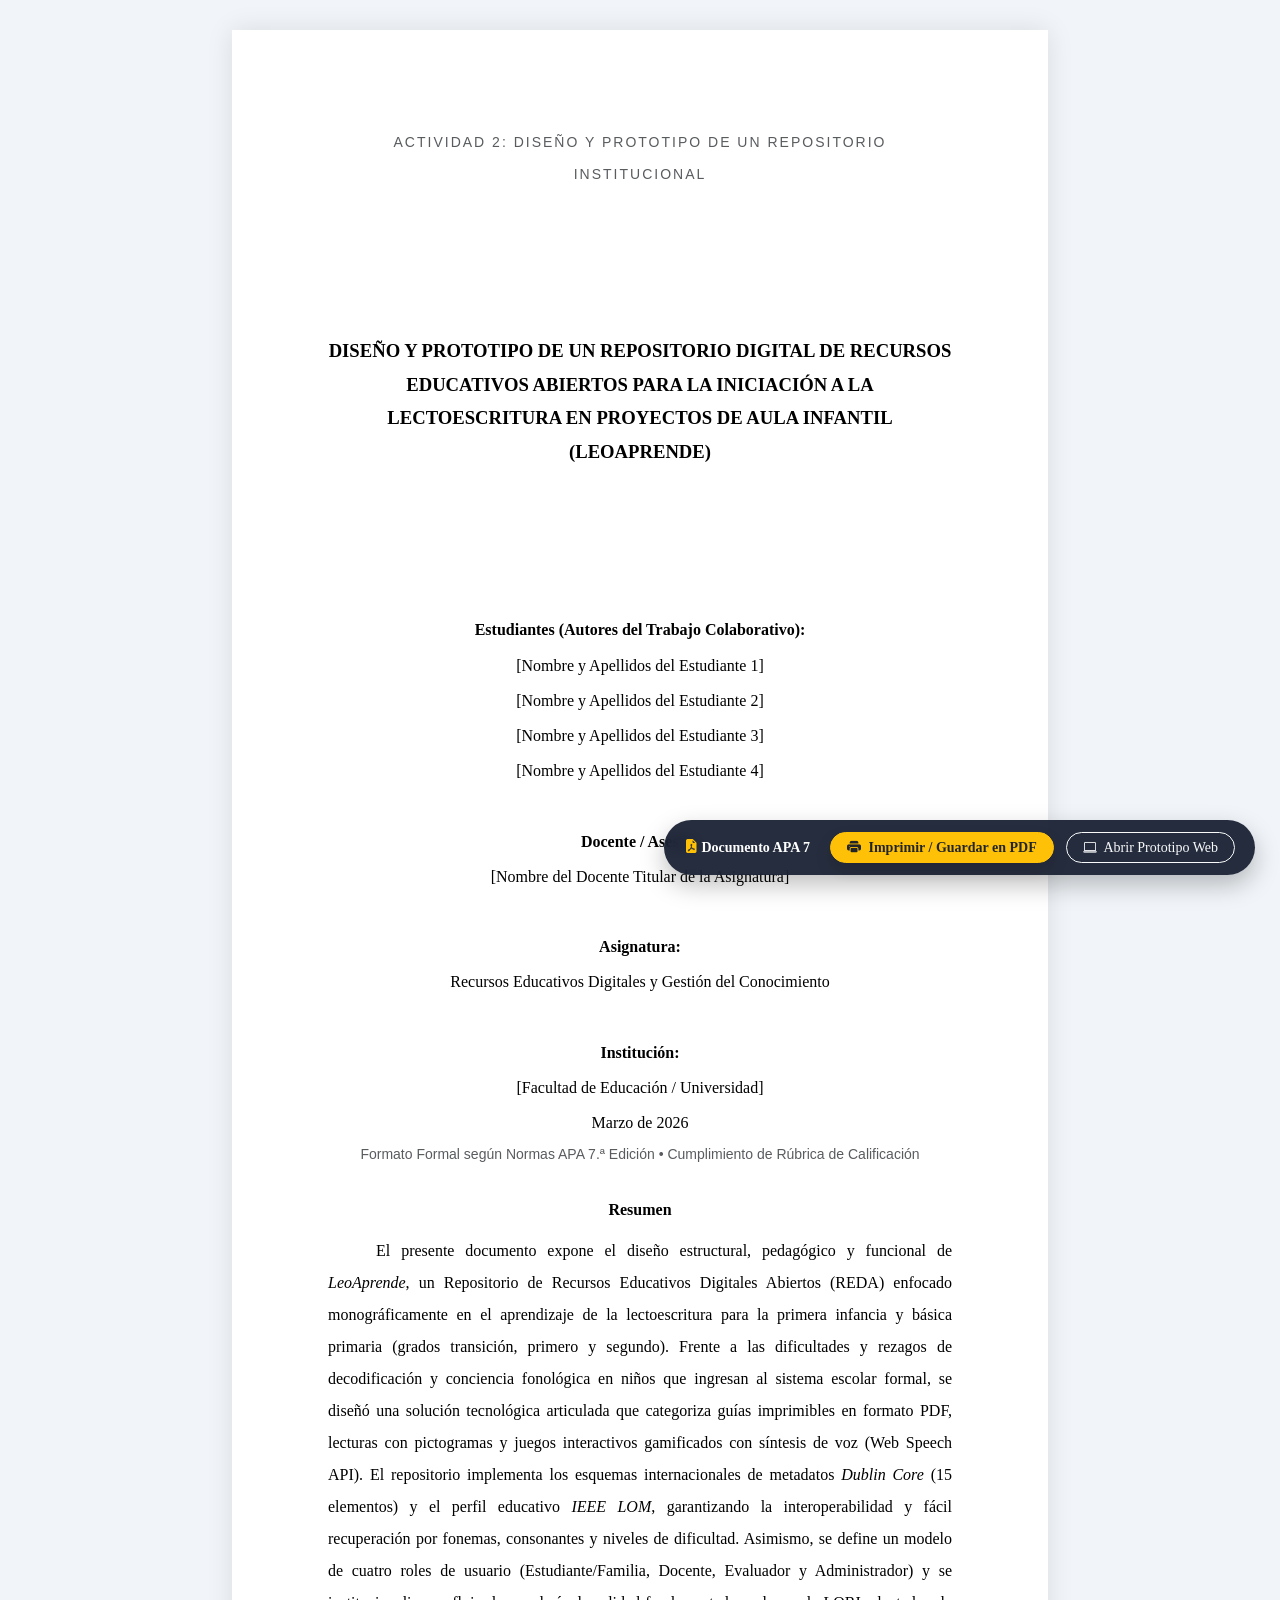
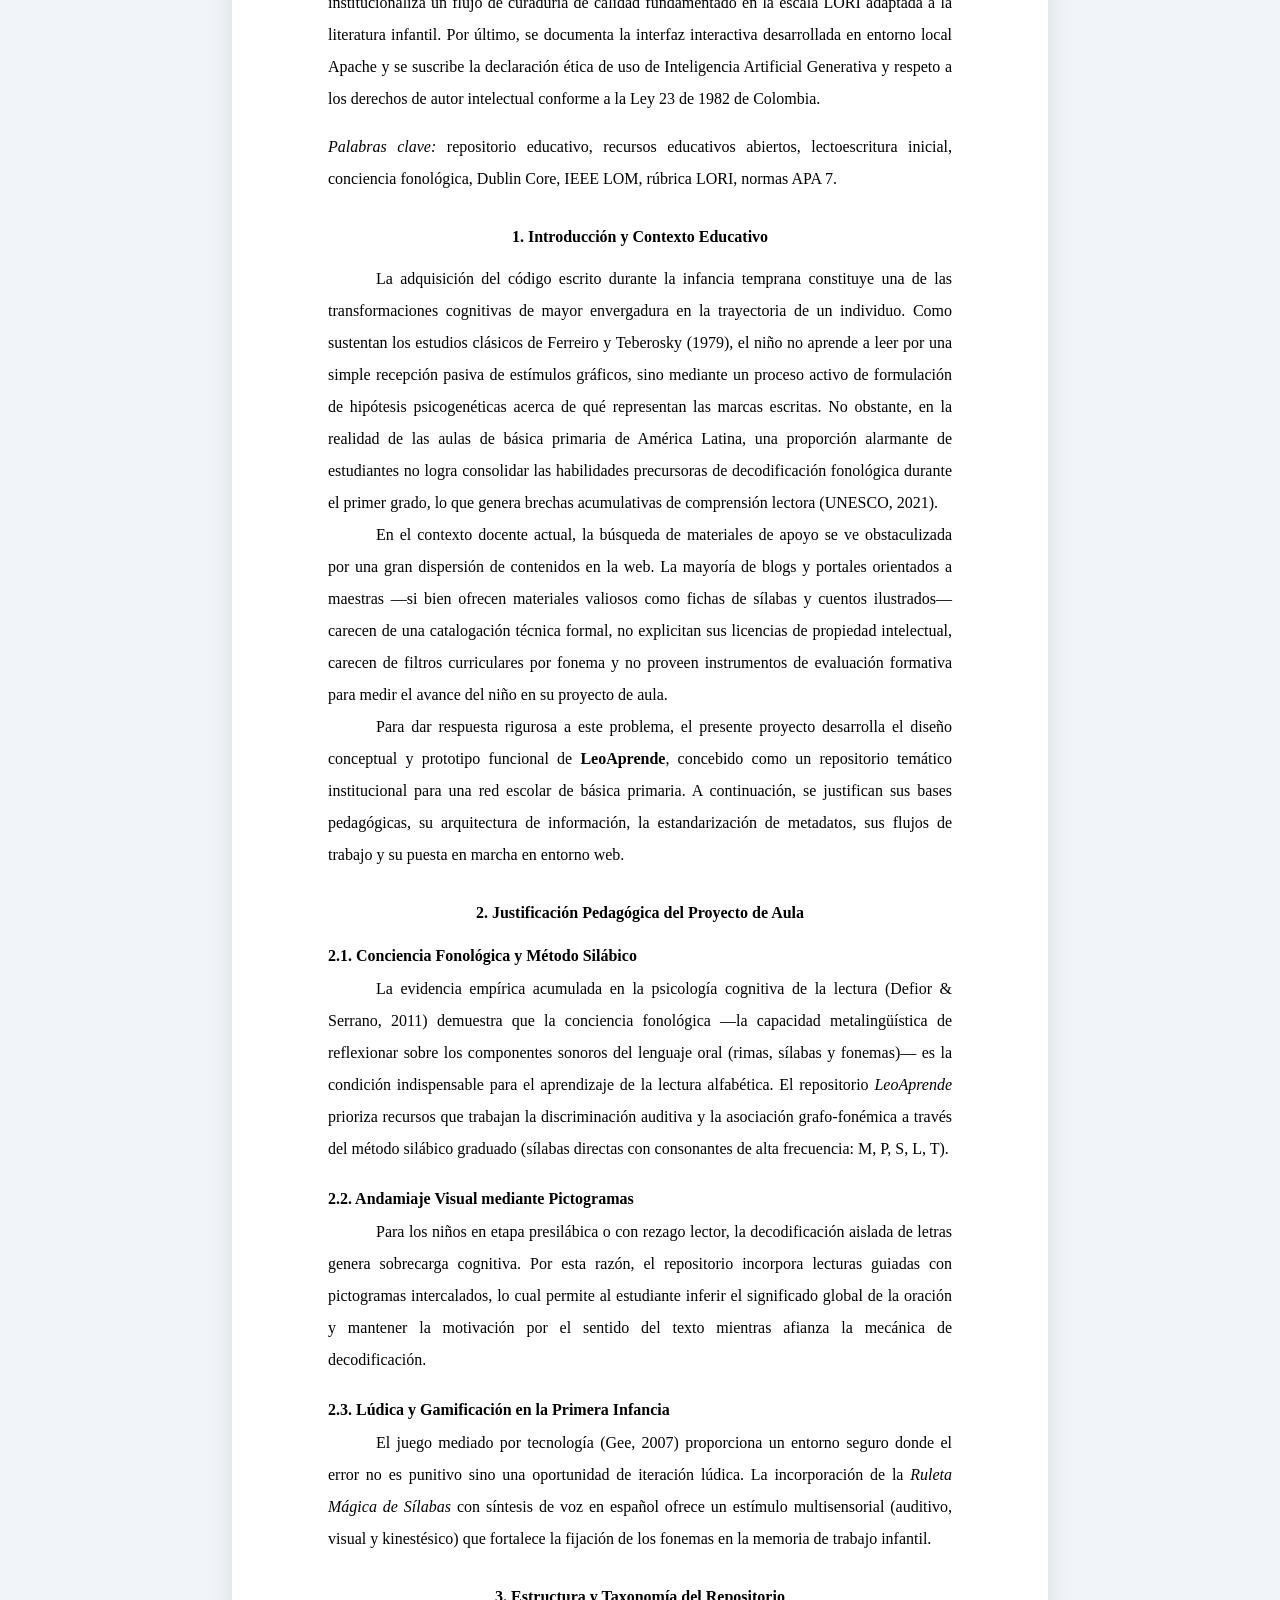
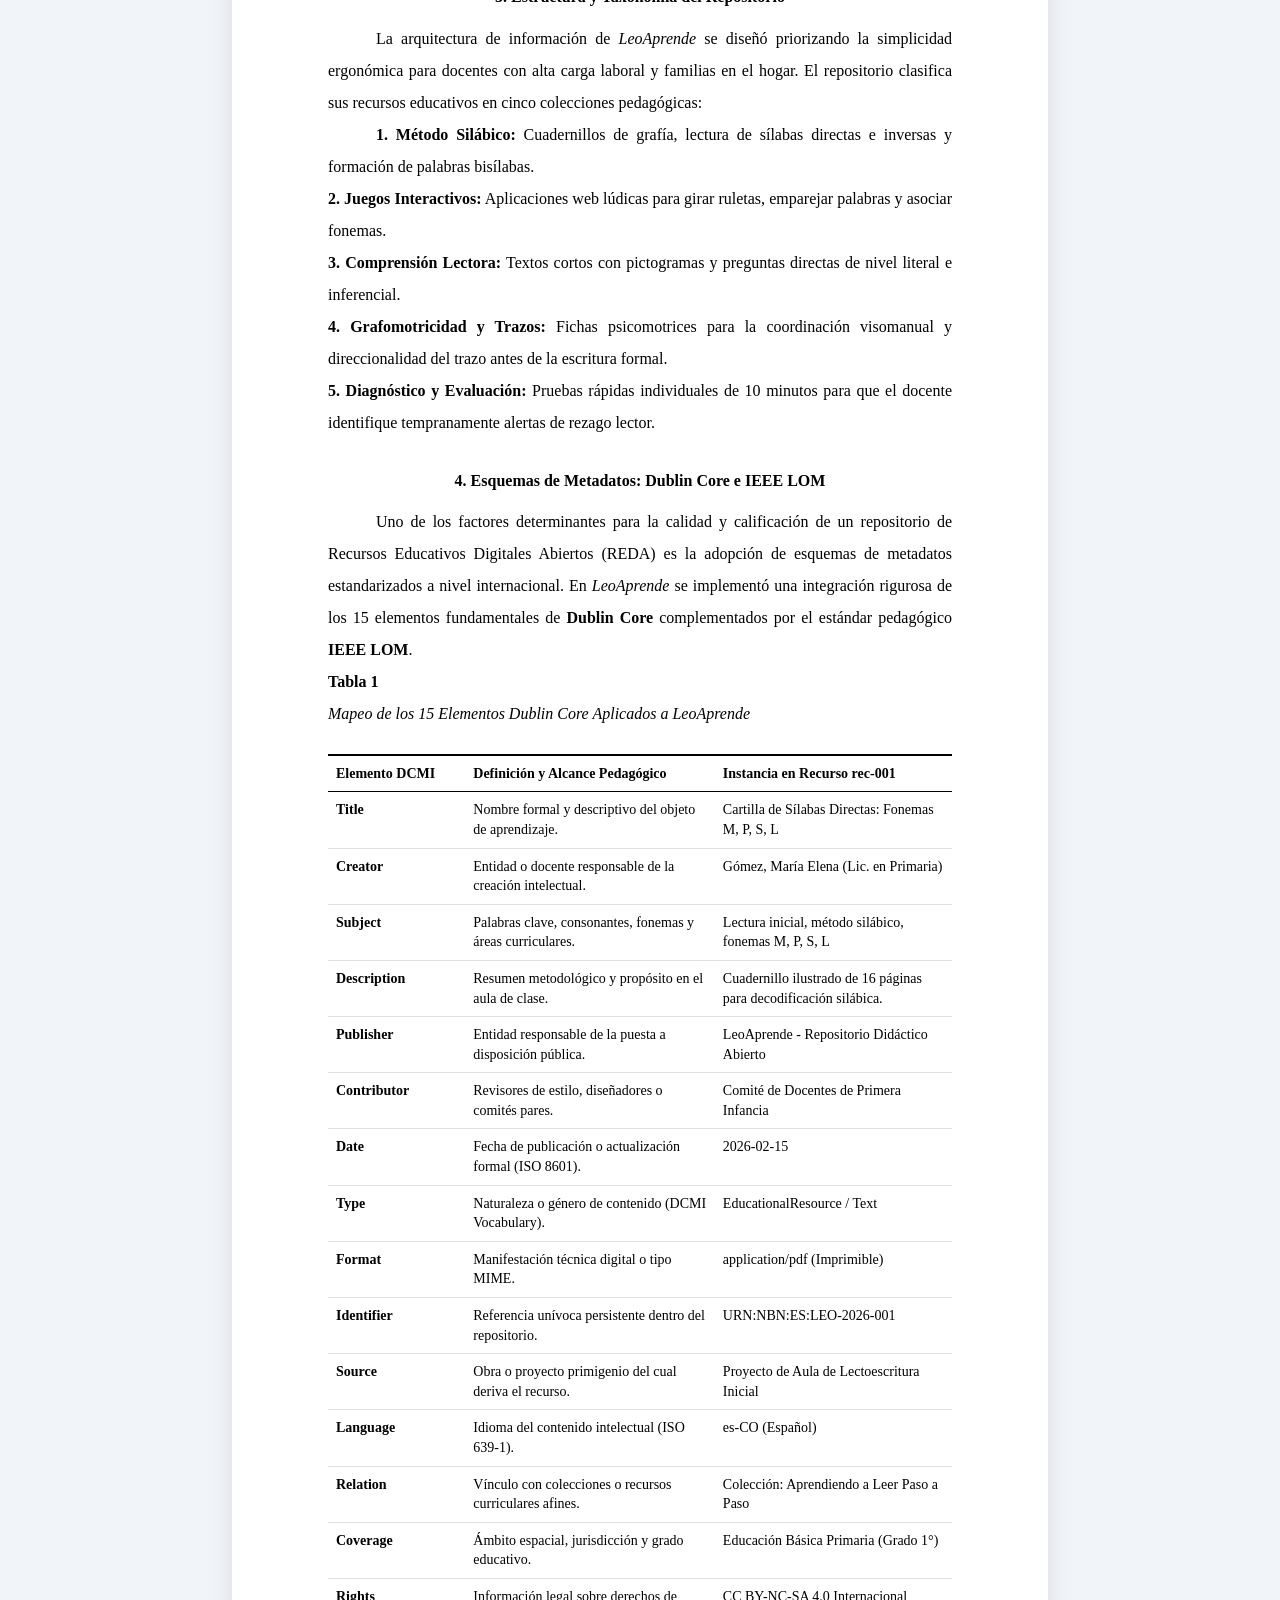
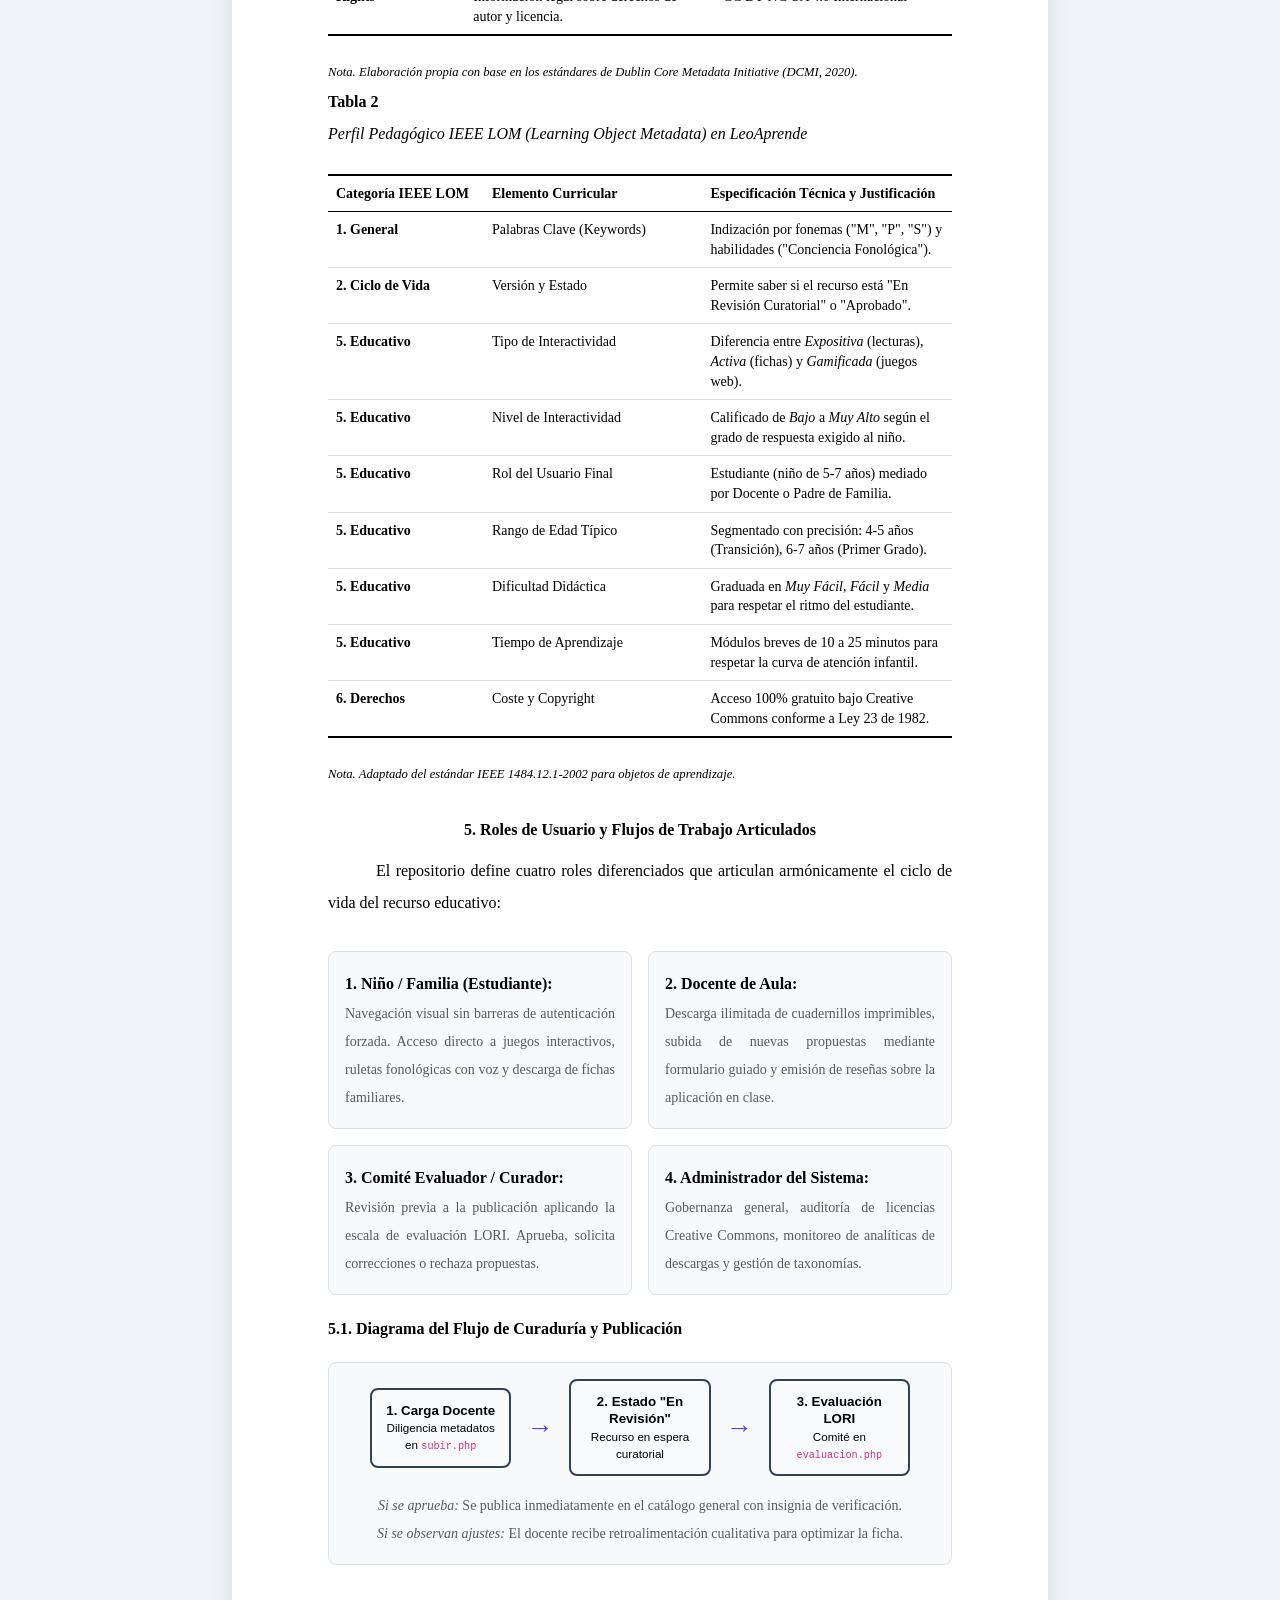
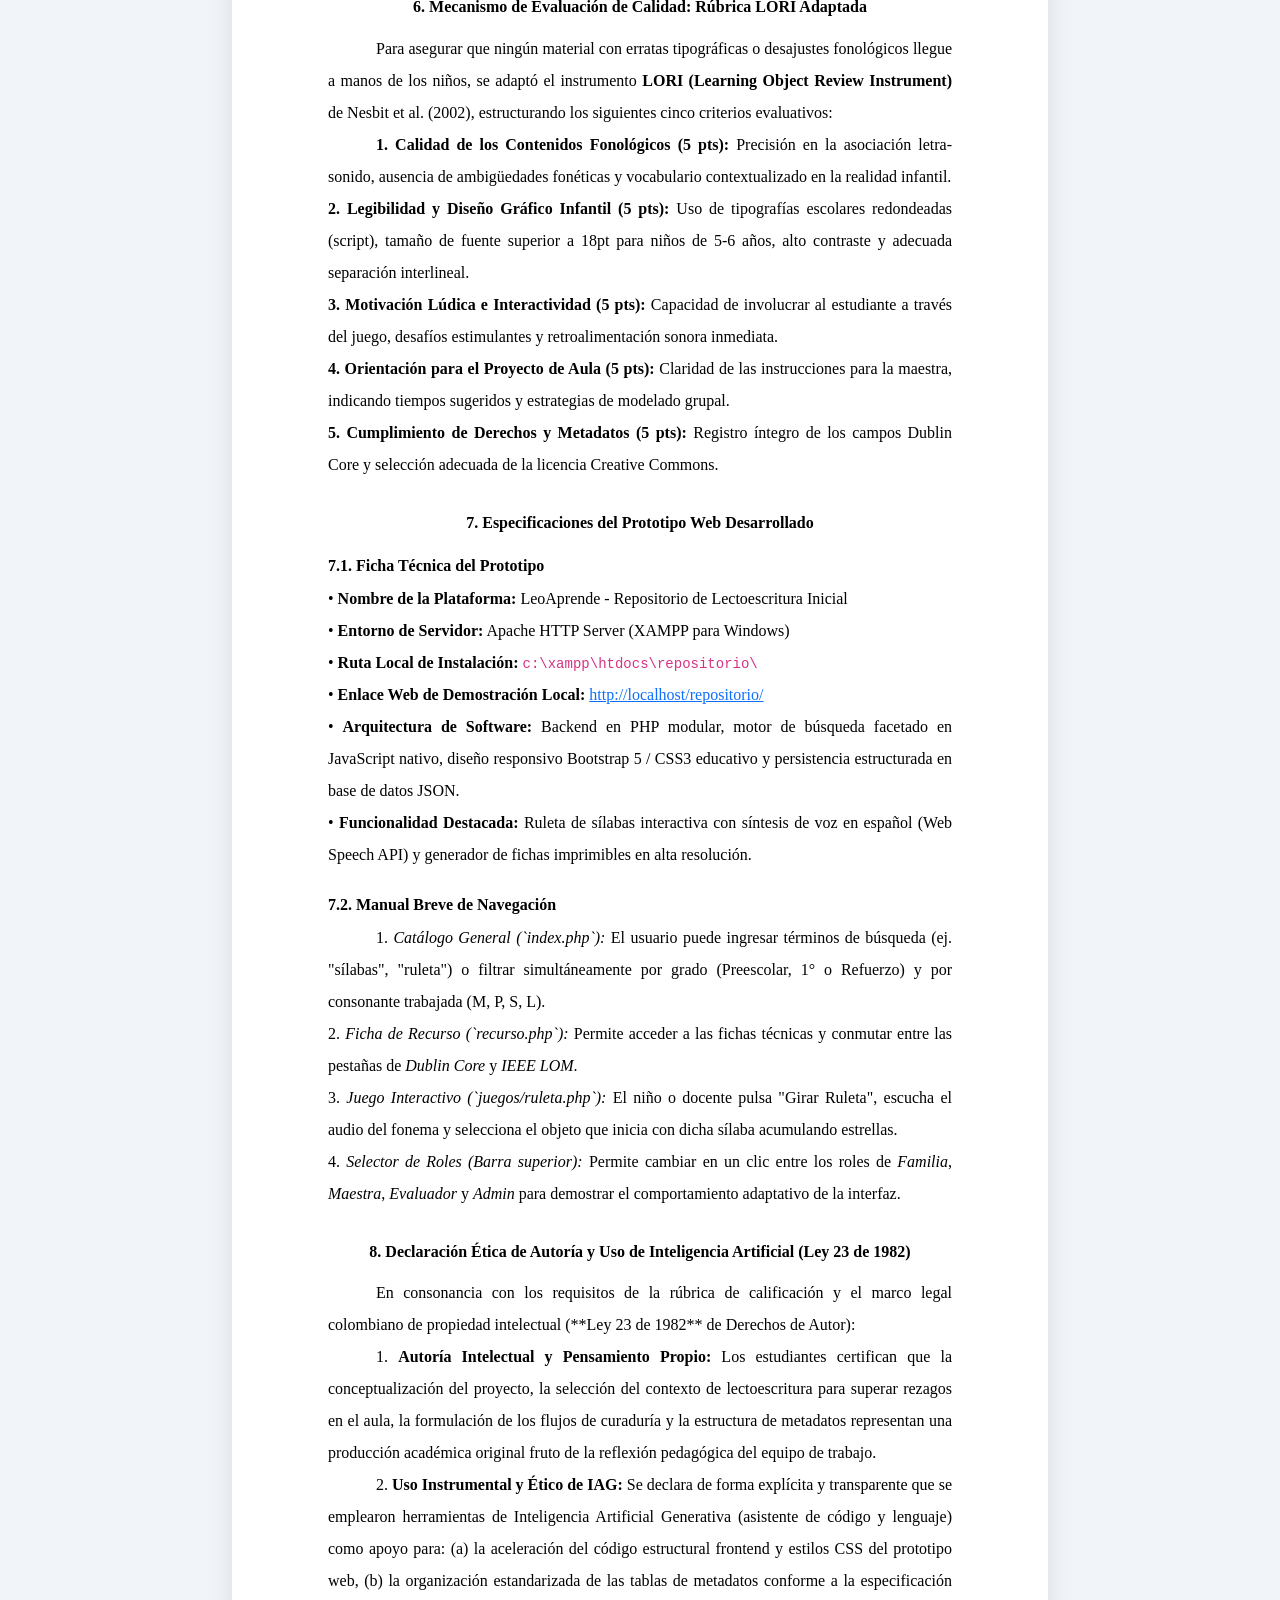
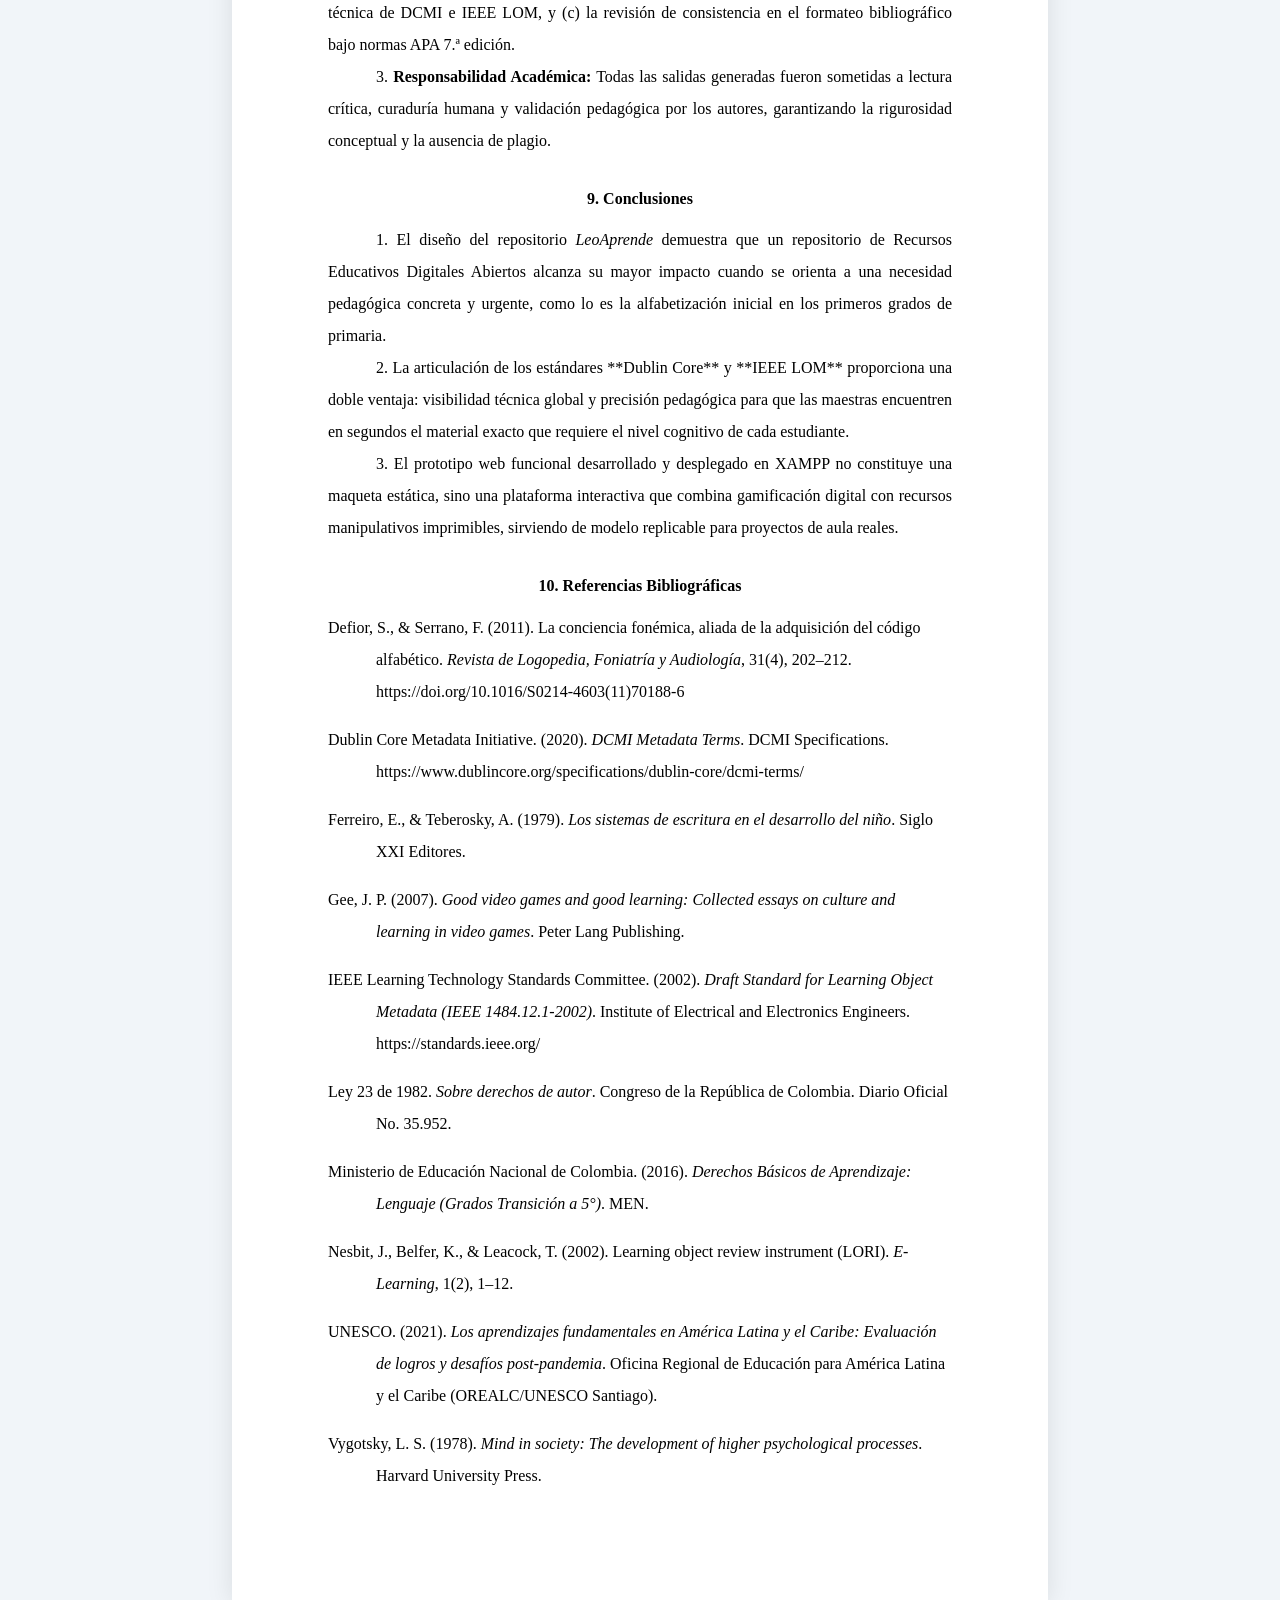
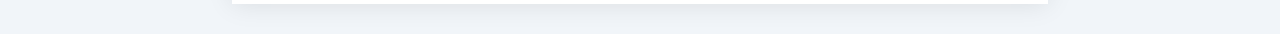
==== documento_entrega_apa7.html @ c1618a8e "Initial commit: Prototipo LeoAprende y Documento APA 7" ====
<!DOCTYPE html>
<html lang="es">
<head>
    <meta charset="UTF-8">
    <meta name="viewport" content="width=device-width, initial-scale=1.0">
    <title>Documento Formal de Entrega (Normas APA 7) - LeoAprende</title>
    <!-- Fuente Times New Roman / Georgia para rigor académico APA 7 -->
    <link href="https://cdn.jsdelivr.net/npm/bootstrap@5.3.2/dist/css/bootstrap.min.css" rel="stylesheet">
    <link rel="stylesheet" href="https://cdn.jsdelivr.net/npm/bootstrap-icons@1.11.3/font/bootstrap-icons.min.css">
    <style>
        @page {
            size: letter;
            margin: 2.54cm; /* Margen estándar APA 7 (1 pulgada) */
        }
        body {
            font-family: 'Times New Roman', Times, serif;
            font-size: 12pt;
            line-height: 2.0; /* Interlineado doble APA 7 */
            color: #000;
            background-color: #f1f5f9;
            margin: 0;
            padding: 0;
        }
        .apa-paper {
            max-width: 8.5in;
            margin: 30px auto;
            background: #fff;
            padding: 2.54cm;
            box-shadow: 0 0 25px rgba(0,0,0,0.1);
            box-sizing: border-box;
        }
        p {
            text-indent: 1.27cm; /* Sangría de primera línea APA 7 (0.5 pulgadas) */
            margin-bottom: 0;
            text-align: justify;
        }
        .sin-sangria {
            text-indent: 0 !important;
        }
        /* Encabezados APA 7 */
        h1.apa-title {
            font-size: 14pt;
            font-weight: bold;
            text-align: center;
            margin-top: 1.5in;
            margin-bottom: 1.5in;
            line-height: 1.8;
        }
        h2.apa-h1 {
            font-size: 12pt;
            font-weight: bold;
            text-align: center;
            margin-top: 2rem;
            margin-bottom: 1rem;
            text-indent: 0;
        }
        h3.apa-h2 {
            font-size: 12pt;
            font-weight: bold;
            text-align: left;
            margin-top: 1.5rem;
            margin-bottom: 0.5rem;
            text-indent: 0;
        }
        h4.apa-h3 {
            font-size: 12pt;
            font-weight: bold;
            font-style: italic;
            text-align: left;
            margin-top: 1.2rem;
            margin-bottom: 0.5rem;
            text-indent: 0;
        }
        /* Tablas Formato APA 7: Sin bordes verticales, solo horizontales específicos */
        .table-apa {
            width: 100%;
            border-collapse: collapse;
            font-size: 10.5pt;
            line-height: 1.4;
            margin: 1.5rem 0;
        }
        .table-apa th {
            border-top: 2px solid #000;
            border-bottom: 1px solid #000;
            padding: 8px;
            text-align: left;
            font-weight: bold;
        }
        .table-apa td {
            padding: 8px;
            border-bottom: 1px solid #e0e0e0;
            vertical-align: top;
        }
        .table-apa tr:last-child td {
            border-bottom: 2px solid #000;
        }
        .table-caption {
            font-weight: bold;
            margin-bottom: 0;
            text-indent: 0;
        }
        .table-subtitle {
            font-style: italic;
            margin-bottom: 0.5rem;
            text-indent: 0;
        }
        .table-note {
            font-size: 9.5pt;
            font-style: italic;
            margin-top: 0.3rem;
            text-indent: 0;
        }
        /* Referencias con sangría francesa */
        .apa-references p {
            text-indent: -1.27cm;
            margin-left: 1.27cm;
            margin-bottom: 1rem;
            text-align: left;
        }
        /* Diagramas de Flujo */
        .flow-step {
            border: 2px solid #334155;
            background: #f8fafc;
            border-radius: 8px;
            padding: 12px;
            text-align: center;
            font-family: sans-serif;
            font-size: 10pt;
            line-height: 1.3;
        }
        .flow-arrow {
            text-align: center;
            font-size: 20pt;
            color: #4f46e5;
            line-height: 1;
        }
        /* Barra de Herramientas Flotante */
        .floating-action-bar {
            position: fixed;
            bottom: 25px;
            right: 25px;
            z-index: 1000;
            background: rgba(15, 23, 42, 0.9);
            backdrop-filter: blur(8px);
            padding: 12px 20px;
            border-radius: 50px;
            box-shadow: 0 10px 25px rgba(0,0,0,0.25);
            display: flex;
            gap: 12px;
            align-items: center;
        }
        @media print {
            body { background: #fff; }
            .apa-paper { margin: 0; padding: 0; box-shadow: none; max-width: 100%; }
            .floating-action-bar, .no-print { display: none !important; }
            .page-break { page-break-before: always; }
        }
    </style>
</head>
<body>

<!-- Barra Flotante de Acciones -->
<div class="floating-action-bar no-print text-white">
    <span class="small fw-bold me-2"><i class="bi bi-file-earmark-pdf-fill text-warning"></i> Documento APA 7</span>
    <button onclick="window.print()" class="btn btn-warning btn-sm rounded-pill fw-bold text-dark px-3 shadow">
        <i class="bi bi-printer-fill me-1"></i> Imprimir / Guardar en PDF
    </button>
    <a href="index.php" class="btn btn-outline-light btn-sm rounded-pill px-3">
        <i class="bi bi-laptop me-1"></i> Abrir Prototipo Web
    </a>
</div>

<div class="apa-paper">
    <!-- ==================== PORTADA OFICIAL APA 7 ==================== -->
    <div class="text-center" style="min-height: 9.5in; display: flex; flex-direction: column; justify-content: space-between;">
        <div>
            <span class="text-muted small text-uppercase" style="letter-spacing: 2px; font-family: sans-serif;">
                Actividad 2: Diseño y Prototipo de un Repositorio Institucional
            </span>
        </div>

        <div>
            <h1 class="apa-title">
                DISEÑO Y PROTOTIPO DE UN REPOSITORIO DIGITAL DE RECURSOS EDUCATIVOS ABIERTOS PARA LA INICIACIÓN A LA LECTOESCRITURA EN PROYECTOS DE AULA INFANTIL (LEOAPRENDE)
            </h1>

            <div style="font-size: 12pt; line-height: 2.2;">
                <strong>Estudiantes (Autores del Trabajo Colaborativo):</strong><br>
                [Nombre y Apellidos del Estudiante 1]<br>
                [Nombre y Apellidos del Estudiante 2]<br>
                [Nombre y Apellidos del Estudiante 3]<br>
                [Nombre y Apellidos del Estudiante 4]<br><br>

                <strong>Docente / Asesor:</strong><br>
                [Nombre del Docente Titular de la Asignatura]<br><br>

                <strong>Asignatura:</strong><br>
                Recursos Educativos Digitales y Gestión del Conocimiento<br><br>

                <strong>Institución:</strong><br>
                [Facultad de Educación / Universidad]<br>
                Marzo de 2026
            </div>
        </div>

        <div class="text-muted small" style="font-family: sans-serif;">
            Formato Formal según Normas APA 7.ª Edición • Cumplimiento de Rúbrica de Calificación
        </div>
    </div>

    <div class="page-break"></div>

    <!-- ==================== RESUMEN EJECUTIVO ==================== -->
    <h2 class="apa-h1">Resumen</h2>
    <p>
        El presente documento expone el diseño estructural, pedagógico y funcional de <em>LeoAprende</em>, un Repositorio de Recursos Educativos Digitales Abiertos (REDA) enfocado monográficamente en el aprendizaje de la lectoescritura para la primera infancia y básica primaria (grados transición, primero y segundo). Frente a las dificultades y rezagos de decodificación y conciencia fonológica en niños que ingresan al sistema escolar formal, se diseñó una solución tecnológica articulada que categoriza guías imprimibles en formato PDF, lecturas con pictogramas y juegos interactivos gamificados con síntesis de voz (Web Speech API). El repositorio implementa los esquemas internacionales de metadatos <em>Dublin Core</em> (15 elementos) y el perfil educativo <em>IEEE LOM</em>, garantizando la interoperabilidad y fácil recuperación por fonemas, consonantes y niveles de dificultad. Asimismo, se define un modelo de cuatro roles de usuario (Estudiante/Familia, Docente, Evaluador y Administrador) y se institucionaliza un flujo de curaduría de calidad fundamentado en la escala LORI adaptada a la literatura infantil. Por último, se documenta la interfaz interactiva desarrollada en entorno local Apache y se suscribe la declaración ética de uso de Inteligencia Artificial Generativa y respeto a los derechos de autor intelectual conforme a la Ley 23 de 1982 de Colombia.
    </p>
    <p class="sin-sangria mt-3">
        <em>Palabras clave:</em> repositorio educativo, recursos educativos abiertos, lectoescritura inicial, conciencia fonológica, Dublin Core, IEEE LOM, rúbrica LORI, normas APA 7.
    </p>

    <!-- ==================== 1. INTRODUCCIÓN ==================== -->
    <h2 class="apa-h1">1. Introducción y Contexto Educativo</h2>
    <p>
        La adquisición del código escrito durante la infancia temprana constituye una de las transformaciones cognitivas de mayor envergadura en la trayectoria de un individuo. Como sustentan los estudios clásicos de Ferreiro y Teberosky (1979), el niño no aprende a leer por una simple recepción pasiva de estímulos gráficos, sino mediante un proceso activo de formulación de hipótesis psicogenéticas acerca de qué representan las marcas escritas. No obstante, en la realidad de las aulas de básica primaria de América Latina, una proporción alarmante de estudiantes no logra consolidar las habilidades precursoras de decodificación fonológica durante el primer grado, lo que genera brechas acumulativas de comprensión lectora (UNESCO, 2021).
    </p>
    <p>
        En el contexto docente actual, la búsqueda de materiales de apoyo se ve obstaculizada por una gran dispersión de contenidos en la web. La mayoría de blogs y portales orientados a maestras —si bien ofrecen materiales valiosos como fichas de sílabas y cuentos ilustrados— carecen de una catalogación técnica formal, no explicitan sus licencias de propiedad intelectual, carecen de filtros curriculares por fonema y no proveen instrumentos de evaluación formativa para medir el avance del niño en su proyecto de aula.
    </p>
    <p>
        Para dar respuesta rigurosa a este problema, el presente proyecto desarrolla el diseño conceptual y prototipo funcional de <strong>LeoAprende</strong>, concebido como un repositorio temático institucional para una red escolar de básica primaria. A continuación, se justifican sus bases pedagógicas, su arquitectura de información, la estandarización de metadatos, sus flujos de trabajo y su puesta en marcha en entorno web.
    </p>

    <!-- ==================== 2. JUSTIFICACIÓN ==================== -->
    <h2 class="apa-h1">2. Justificación Pedagógica del Proyecto de Aula</h2>
    <h3 class="apa-h2">2.1. Conciencia Fonológica y Método Silábico</h3>
    <p>
        La evidencia empírica acumulada en la psicología cognitiva de la lectura (Defior & Serrano, 2011) demuestra que la conciencia fonológica —la capacidad metalingüística de reflexionar sobre los componentes sonoros del lenguaje oral (rimas, sílabas y fonemas)— es la condición indispensable para el aprendizaje de la lectura alfabética. El repositorio <em>LeoAprende</em> prioriza recursos que trabajan la discriminación auditiva y la asociación grafo-fonémica a través del método silábico graduado (sílabas directas con consonantes de alta frecuencia: M, P, S, L, T).
    </p>
    <h3 class="apa-h2">2.2. Andamiaje Visual mediante Pictogramas</h3>
    <p>
        Para los niños en etapa presilábica o con rezago lector, la decodificación aislada de letras genera sobrecarga cognitiva. Por esta razón, el repositorio incorpora lecturas guiadas con pictogramas intercalados, lo cual permite al estudiante inferir el significado global de la oración y mantener la motivación por el sentido del texto mientras afianza la mecánica de decodificación.
    </p>
    <h3 class="apa-h2">2.3. Lúdica y Gamificación en la Primera Infancia</h3>
    <p>
        El juego mediado por tecnología (Gee, 2007) proporciona un entorno seguro donde el error no es punitivo sino una oportunidad de iteración lúdica. La incorporación de la <em>Ruleta Mágica de Sílabas</em> con síntesis de voz en español ofrece un estímulo multisensorial (auditivo, visual y kinestésico) que fortalece la fijación de los fonemas en la memoria de trabajo infantil.
    </p>

    <!-- ==================== 3. ARQUITECTURA DE INFORMACIÓN ==================== -->
    <h2 class="apa-h1">3. Estructura y Taxonomía del Repositorio</h2>
    <p>
        La arquitectura de información de <em>LeoAprende</em> se diseñó priorizando la simplicidad ergonómica para docentes con alta carga laboral y familias en el hogar. El repositorio clasifica sus recursos educativos en cinco colecciones pedagógicas:
    </p>
    <p>
        <strong>1. Método Silábico:</strong> Cuadernillos de grafía, lectura de sílabas directas e inversas y formación de palabras bisílabas.<br>
        <strong>2. Juegos Interactivos:</strong> Aplicaciones web lúdicas para girar ruletas, emparejar palabras y asociar fonemas.<br>
        <strong>3. Comprensión Lectora:</strong> Textos cortos con pictogramas y preguntas directas de nivel literal e inferencial.<br>
        <strong>4. Grafomotricidad y Trazos:</strong> Fichas psicomotrices para la coordinación visomanual y direccionalidad del trazo antes de la escritura formal.<br>
        <strong>5. Diagnóstico y Evaluación:</strong> Pruebas rápidas individuales de 10 minutos para que el docente identifique tempranamente alertas de rezago lector.
    </p>

    <!-- ==================== 4. ESQUEMAS DE METADATOS ==================== -->
    <h2 class="apa-h1">4. Esquemas de Metadatos: Dublin Core e IEEE LOM</h2>
    <p>
        Uno de los factores determinantes para la calidad y calificación de un repositorio de Recursos Educativos Digitales Abiertos (REDA) es la adopción de esquemas de metadatos estandarizados a nivel internacional. En <em>LeoAprende</em> se implementó una integración rigurosa de los 15 elementos fundamentales de <strong>Dublin Core</strong> complementados por el estándar pedagógico <strong>IEEE LOM</strong>.
    </p>

    <p class="table-caption">Tabla 1</p>
    <p class="table-subtitle">Mapeo de los 15 Elementos Dublin Core Aplicados a LeoAprende</p>
    <table class="table-apa">
        <thead>
            <tr>
                <th style="width: 22%;">Elemento DCMI</th>
                <th style="width: 40%;">Definición y Alcance Pedagógico</th>
                <th style="width: 38%;">Instancia en Recurso rec-001</th>
            </tr>
        </thead>
        <tbody>
            <tr>
                <td><strong>Title</strong></td>
                <td>Nombre formal y descriptivo del objeto de aprendizaje.</td>
                <td>Cartilla de Sílabas Directas: Fonemas M, P, S, L</td>
            </tr>
            <tr>
                <td><strong>Creator</strong></td>
                <td>Entidad o docente responsable de la creación intelectual.</td>
                <td>Gómez, María Elena (Lic. en Primaria)</td>
            </tr>
            <tr>
                <td><strong>Subject</strong></td>
                <td>Palabras clave, consonantes, fonemas y áreas curriculares.</td>
                <td>Lectura inicial, método silábico, fonemas M, P, S, L</td>
            </tr>
            <tr>
                <td><strong>Description</strong></td>
                <td>Resumen metodológico y propósito en el aula de clase.</td>
                <td>Cuadernillo ilustrado de 16 páginas para decodificación silábica.</td>
            </tr>
            <tr>
                <td><strong>Publisher</strong></td>
                <td>Entidad responsable de la puesta a disposición pública.</td>
                <td>LeoAprende - Repositorio Didáctico Abierto</td>
            </tr>
            <tr>
                <td><strong>Contributor</strong></td>
                <td>Revisores de estilo, diseñadores o comités pares.</td>
                <td>Comité de Docentes de Primera Infancia</td>
            </tr>
            <tr>
                <td><strong>Date</strong></td>
                <td>Fecha de publicación o actualización formal (ISO 8601).</td>
                <td>2026-02-15</td>
            </tr>
            <tr>
                <td><strong>Type</strong></td>
                <td>Naturaleza o género de contenido (DCMI Vocabulary).</td>
                <td>EducationalResource / Text</td>
            </tr>
            <tr>
                <td><strong>Format</strong></td>
                <td>Manifestación técnica digital o tipo MIME.</td>
                <td>application/pdf (Imprimible)</td>
            </tr>
            <tr>
                <td><strong>Identifier</strong></td>
                <td>Referencia unívoca persistente dentro del repositorio.</td>
                <td>URN:NBN:ES:LEO-2026-001</td>
            </tr>
            <tr>
                <td><strong>Source</strong></td>
                <td>Obra o proyecto primigenio del cual deriva el recurso.</td>
                <td>Proyecto de Aula de Lectoescritura Inicial</td>
            </tr>
            <tr>
                <td><strong>Language</strong></td>
                <td>Idioma del contenido intelectual (ISO 639-1).</td>
                <td>es-CO (Español)</td>
            </tr>
            <tr>
                <td><strong>Relation</strong></td>
                <td>Vínculo con colecciones o recursos curriculares afines.</td>
                <td>Colección: Aprendiendo a Leer Paso a Paso</td>
            </tr>
            <tr>
                <td><strong>Coverage</strong></td>
                <td>Ámbito espacial, jurisdicción y grado educativo.</td>
                <td>Educación Básica Primaria (Grado 1°)</td>
            </tr>
            <tr>
                <td><strong>Rights</strong></td>
                <td>Información legal sobre derechos de autor y licencia.</td>
                <td>CC BY-NC-SA 4.0 Internacional</td>
            </tr>
        </tbody>
    </table>
    <p class="table-note"><em>Nota.</em> Elaboración propia con base en los estándares de Dublin Core Metadata Initiative (DCMI, 2020).</p>

    <div class="page-break"></div>

    <p class="table-caption">Tabla 2</p>
    <p class="table-subtitle">Perfil Pedagógico IEEE LOM (Learning Object Metadata) en LeoAprende</p>
    <table class="table-apa">
        <thead>
            <tr>
                <th style="width: 25%;">Categoría IEEE LOM</th>
                <th style="width: 35%;">Elemento Curricular</th>
                <th style="width: 40%;">Especificación Técnica y Justificación</th>
            </tr>
        </thead>
        <tbody>
            <tr>
                <td><strong>1. General</strong></td>
                <td>Palabras Clave (Keywords)</td>
                <td>Indización por fonemas ("M", "P", "S") y habilidades ("Conciencia Fonológica").</td>
            </tr>
            <tr>
                <td><strong>2. Ciclo de Vida</strong></td>
                <td>Versión y Estado</td>
                <td>Permite saber si el recurso está "En Revisión Curatorial" o "Aprobado".</td>
            </tr>
            <tr>
                <td><strong>5. Educativo</strong></td>
                <td>Tipo de Interactividad</td>
                <td>Diferencia entre <em>Expositiva</em> (lecturas), <em>Activa</em> (fichas) y <em>Gamificada</em> (juegos web).</td>
            </tr>
            <tr>
                <td><strong>5. Educativo</strong></td>
                <td>Nivel de Interactividad</td>
                <td>Calificado de <em>Bajo</em> a <em>Muy Alto</em> según el grado de respuesta exigido al niño.</td>
            </tr>
            <tr>
                <td><strong>5. Educativo</strong></td>
                <td>Rol del Usuario Final</td>
                <td>Estudiante (niño de 5-7 años) mediado por Docente o Padre de Familia.</td>
            </tr>
            <tr>
                <td><strong>5. Educativo</strong></td>
                <td>Rango de Edad Típico</td>
                <td>Segmentado con precisión: 4-5 años (Transición), 6-7 años (Primer Grado).</td>
            </tr>
            <tr>
                <td><strong>5. Educativo</strong></td>
                <td>Dificultad Didáctica</td>
                <td>Graduada en <em>Muy Fácil</em>, <em>Fácil</em> y <em>Media</em> para respetar el ritmo del estudiante.</td>
            </tr>
            <tr>
                <td><strong>5. Educativo</strong></td>
                <td>Tiempo de Aprendizaje</td>
                <td>Módulos breves de 10 a 25 minutos para respetar la curva de atención infantil.</td>
            </tr>
            <tr>
                <td><strong>6. Derechos</strong></td>
                <td>Coste y Copyright</td>
                <td>Acceso 100% gratuito bajo Creative Commons conforme a Ley 23 de 1982.</td>
            </tr>
        </tbody>
    </table>
    <p class="table-note"><em>Nota.</em> Adaptado del estándar IEEE 1484.12.1-2002 para objetos de aprendizaje.</p>

    <!-- ==================== 5. ROLES Y FLUJOS DE TRABAJO ==================== -->
    <h2 class="apa-h1">5. Roles de Usuario y Flujos de Trabajo Articulados</h2>
    <p>
        El repositorio define cuatro roles diferenciados que articulan armónicamente el ciclo de vida del recurso educativo:
    </p>

    <div class="row g-3 my-3 sin-sangria">
        <div class="col-sm-6">
            <div class="p-3 border rounded-3 bg-light">
                <strong>1. Niño / Familia (Estudiante):</strong>
                <p class="small mb-0 text-muted sin-sangria">
                    Navegación visual sin barreras de autenticación forzada. Acceso directo a juegos interactivos, ruletas fonológicas con voz y descarga de fichas familiares.
                </p>
            </div>
        </div>
        <div class="col-sm-6">
            <div class="p-3 border rounded-3 bg-light">
                <strong>2. Docente de Aula:</strong>
                <p class="small mb-0 text-muted sin-sangria">
                    Descarga ilimitada de cuadernillos imprimibles, subida de nuevas propuestas mediante formulario guiado y emisión de reseñas sobre la aplicación en clase.
                </p>
            </div>
        </div>
        <div class="col-sm-6">
            <div class="p-3 border rounded-3 bg-light">
                <strong>3. Comité Evaluador / Curador:</strong>
                <p class="small mb-0 text-muted sin-sangria">
                    Revisión previa a la publicación aplicando la escala de evaluación LORI. Aprueba, solicita correcciones o rechaza propuestas.
                </p>
            </div>
        </div>
        <div class="col-sm-6">
            <div class="p-3 border rounded-3 bg-light">
                <strong>4. Administrador del Sistema:</strong>
                <p class="small mb-0 text-muted sin-sangria">
                    Gobernanza general, auditoría de licencias Creative Commons, monitoreo de analíticas de descargas y gestión de taxonomías.
                </p>
            </div>
        </div>
    </div>

    <h3 class="apa-h2">5.1. Diagrama del Flujo de Curaduría y Publicación</h3>
    <div class="my-4 p-3 bg-light border rounded-3 sin-sangria">
        <div class="row g-2 align-items-center justify-content-center text-center">
            <div class="col-md-3">
                <div class="flow-step">
                    <strong>1. Carga Docente</strong><br>
                    <small>Diligencia metadatos en <code>subir.php</code></small>
                </div>
            </div>
            <div class="col-md-1 flow-arrow">→</div>
            <div class="col-md-3">
                <div class="flow-step">
                    <strong>2. Estado "En Revisión"</strong><br>
                    <small>Recurso en espera curatorial</small>
                </div>
            </div>
            <div class="col-md-1 flow-arrow">→</div>
            <div class="col-md-3">
                <div class="flow-step">
                    <strong>3. Evaluación LORI</strong><br>
                    <small>Comité en <code>evaluacion.php</code></small>
                </div>
            </div>
        </div>
        <div class="text-center mt-3 small text-muted">
            <em>Si se aprueba:</em> Se publica inmediatamente en el catálogo general con insignia de verificación. <br>
            <em>Si se observan ajustes:</em> El docente recibe retroalimentación cualitativa para optimizar la ficha.
        </div>
    </div>

    <!-- ==================== 6. MECANISMO DE EVALUACIÓN LORI ==================== -->
    <h2 class="apa-h1">6. Mecanismo de Evaluación de Calidad: Rúbrica LORI Adaptada</h2>
    <p>
        Para asegurar que ningún material con erratas tipográficas o desajustes fonológicos llegue a manos de los niños, se adaptó el instrumento <strong>LORI (Learning Object Review Instrument)</strong> de Nesbit et al. (2002), estructurando los siguientes cinco criterios evaluativos:
    </p>
    <p>
        <strong>1. Calidad de los Contenidos Fonológicos (5 pts):</strong> Precisión en la asociación letra-sonido, ausencia de ambigüedades fonéticas y vocabulario contextualizado en la realidad infantil.<br>
        <strong>2. Legibilidad y Diseño Gráfico Infantil (5 pts):</strong> Uso de tipografías escolares redondeadas (script), tamaño de fuente superior a 18pt para niños de 5-6 años, alto contraste y adecuada separación interlineal.<br>
        <strong>3. Motivación Lúdica e Interactividad (5 pts):</strong> Capacidad de involucrar al estudiante a través del juego, desafíos estimulantes y retroalimentación sonora inmediata.<br>
        <strong>4. Orientación para el Proyecto de Aula (5 pts):</strong> Claridad de las instrucciones para la maestra, indicando tiempos sugeridos y estrategias de modelado grupal.<br>
        <strong>5. Cumplimiento de Derechos y Metadatos (5 pts):</strong> Registro íntegro de los campos Dublin Core y selección adecuada de la licencia Creative Commons.
    </p>

    <!-- ==================== 7. PROTOTIPO WEB FUNCIONAL ==================== -->
    <h2 class="apa-h1">7. Especificaciones del Prototipo Web Desarrollado</h2>
    <h3 class="apa-h2">7.1. Ficha Técnica del Prototipo</h3>
    <p class="sin-sangria">
        • <strong>Nombre de la Plataforma:</strong> LeoAprende - Repositorio de Lectoescritura Inicial<br>
        • <strong>Entorno de Servidor:</strong> Apache HTTP Server (XAMPP para Windows)<br>
        • <strong>Ruta Local de Instalación:</strong> <code>c:\xampp\htdocs\repositorio\</code><br>
        • <strong>Enlace Web de Demostración Local:</strong> <a href="http://localhost/repositorio/" target="_blank">http://localhost/repositorio/</a><br>
        • <strong>Arquitectura de Software:</strong> Backend en PHP modular, motor de búsqueda facetado en JavaScript nativo, diseño responsivo Bootstrap 5 / CSS3 educativo y persistencia estructurada en base de datos JSON.<br>
        • <strong>Funcionalidad Destacada:</strong> Ruleta de sílabas interactiva con síntesis de voz en español (Web Speech API) y generador de fichas imprimibles en alta resolución.
    </p>

    <h3 class="apa-h2">7.2. Manual Breve de Navegación</h3>
    <p>
        1. <em>Catálogo General (`index.php`):</em> El usuario puede ingresar términos de búsqueda (ej. "sílabas", "ruleta") o filtrar simultáneamente por grado (Preescolar, 1° o Refuerzo) y por consonante trabajada (M, P, S, L).<br>
        2. <em>Ficha de Recurso (`recurso.php`):</em> Permite acceder a las fichas técnicas y conmutar entre las pestañas de <em>Dublin Core</em> y <em>IEEE LOM</em>.<br>
        3. <em>Juego Interactivo (`juegos/ruleta.php`):</em> El niño o docente pulsa "Girar Ruleta", escucha el audio del fonema y selecciona el objeto que inicia con dicha sílaba acumulando estrellas.<br>
        4. <em>Selector de Roles (Barra superior):</em> Permite cambiar en un clic entre los roles de <em>Familia</em>, <em>Maestra</em>, <em>Evaluador</em> y <em>Admin</em> para demostrar el comportamiento adaptativo de la interfaz.
    </p>

    <!-- ==================== 8. DECLARACIÓN ÉTICA DE IAG ==================== -->
    <h2 class="apa-h1">8. Declaración Ética de Autoría y Uso de Inteligencia Artificial (Ley 23 de 1982)</h2>
    <p>
        En consonancia con los requisitos de la rúbrica de calificación y el marco legal colombiano de propiedad intelectual (**Ley 23 de 1982** de Derechos de Autor):
    </p>
    <p>
        1. <strong>Autoría Intelectual y Pensamiento Propio:</strong> Los estudiantes certifican que la conceptualización del proyecto, la selección del contexto de lectoescritura para superar rezagos en el aula, la formulación de los flujos de curaduría y la estructura de metadatos representan una producción académica original fruto de la reflexión pedagógica del equipo de trabajo.
    </p>
    <p>
        2. <strong>Uso Instrumental y Ético de IAG:</strong> Se declara de forma explícita y transparente que se emplearon herramientas de Inteligencia Artificial Generativa (asistente de código y lenguaje) como apoyo para:
        (a) la aceleración del código estructural frontend y estilos CSS del prototipo web, 
        (b) la organización estandarizada de las tablas de metadatos conforme a la especificación técnica de DCMI e IEEE LOM, y 
        (c) la revisión de consistencia en el formateo bibliográfico bajo normas APA 7.ª edición.
    </p>
    <p>
        3. <strong>Responsabilidad Académica:</strong> Todas las salidas generadas fueron sometidas a lectura crítica, curaduría humana y validación pedagógica por los autores, garantizando la rigurosidad conceptual y la ausencia de plagio.
    </p>

    <!-- ==================== 9. CONCLUSIONES ==================== -->
    <h2 class="apa-h1">9. Conclusiones</h2>
    <p>
        1. El diseño del repositorio <em>LeoAprende</em> demuestra que un repositorio de Recursos Educativos Digitales Abiertos alcanza su mayor impacto cuando se orienta a una necesidad pedagógica concreta y urgente, como lo es la alfabetización inicial en los primeros grados de primaria.
    </p>
    <p>
        2. La articulación de los estándares **Dublin Core** y **IEEE LOM** proporciona una doble ventaja: visibilidad técnica global y precisión pedagógica para que las maestras encuentren en segundos el material exacto que requiere el nivel cognitivo de cada estudiante.
    </p>
    <p>
        3. El prototipo web funcional desarrollado y desplegado en XAMPP no constituye una maqueta estática, sino una plataforma interactiva que combina gamificación digital con recursos manipulativos imprimibles, sirviendo de modelo replicable para proyectos de aula reales.
    </p>

    <div class="page-break"></div>

    <!-- ==================== 10. REFERENCIAS APA 7 ==================== -->
    <h2 class="apa-h1">10. Referencias Bibliográficas</h2>
    <div class="apa-references">
        <p>Defior, S., & Serrano, F. (2011). La conciencia fonémica, aliada de la adquisición del código alfabético. <em>Revista de Logopedia, Foniatría y Audiología</em>, 31(4), 202–212. https://doi.org/10.1016/S0214-4603(11)70188-6</p>
        
        <p>Dublin Core Metadata Initiative. (2020). <em>DCMI Metadata Terms</em>. DCMI Specifications. https://www.dublincore.org/specifications/dublin-core/dcmi-terms/</p>
        
        <p>Ferreiro, E., & Teberosky, A. (1979). <em>Los sistemas de escritura en el desarrollo del niño</em>. Siglo XXI Editores.</p>
        
        <p>Gee, J. P. (2007). <em>Good video games and good learning: Collected essays on culture and learning in video games</em>. Peter Lang Publishing.</p>
        
        <p>IEEE Learning Technology Standards Committee. (2002). <em>Draft Standard for Learning Object Metadata (IEEE 1484.12.1-2002)</em>. Institute of Electrical and Electronics Engineers. https://standards.ieee.org/</p>
        
        <p>Ley 23 de 1982. <em>Sobre derechos de autor</em>. Congreso de la República de Colombia. Diario Oficial No. 35.952.</p>
        
        <p>Ministerio de Educación Nacional de Colombia. (2016). <em>Derechos Básicos de Aprendizaje: Lenguaje (Grados Transición a 5°)</em>. MEN.</p>
        
        <p>Nesbit, J., Belfer, K., & Leacock, T. (2002). Learning object review instrument (LORI). <em>E-Learning</em>, 1(2), 1–12.</p>
        
        <p>UNESCO. (2021). <em>Los aprendizajes fundamentales en América Latina y el Caribe: Evaluación de logros y desafíos post-pandemia</em>. Oficina Regional de Educación para América Latina y el Caribe (OREALC/UNESCO Santiago).</p>
        
        <p>Vygotsky, L. S. (1978). <em>Mind in society: The development of higher psychological processes</em>. Harvard University Press.</p>
    </div>
</div>

</body>
</html>
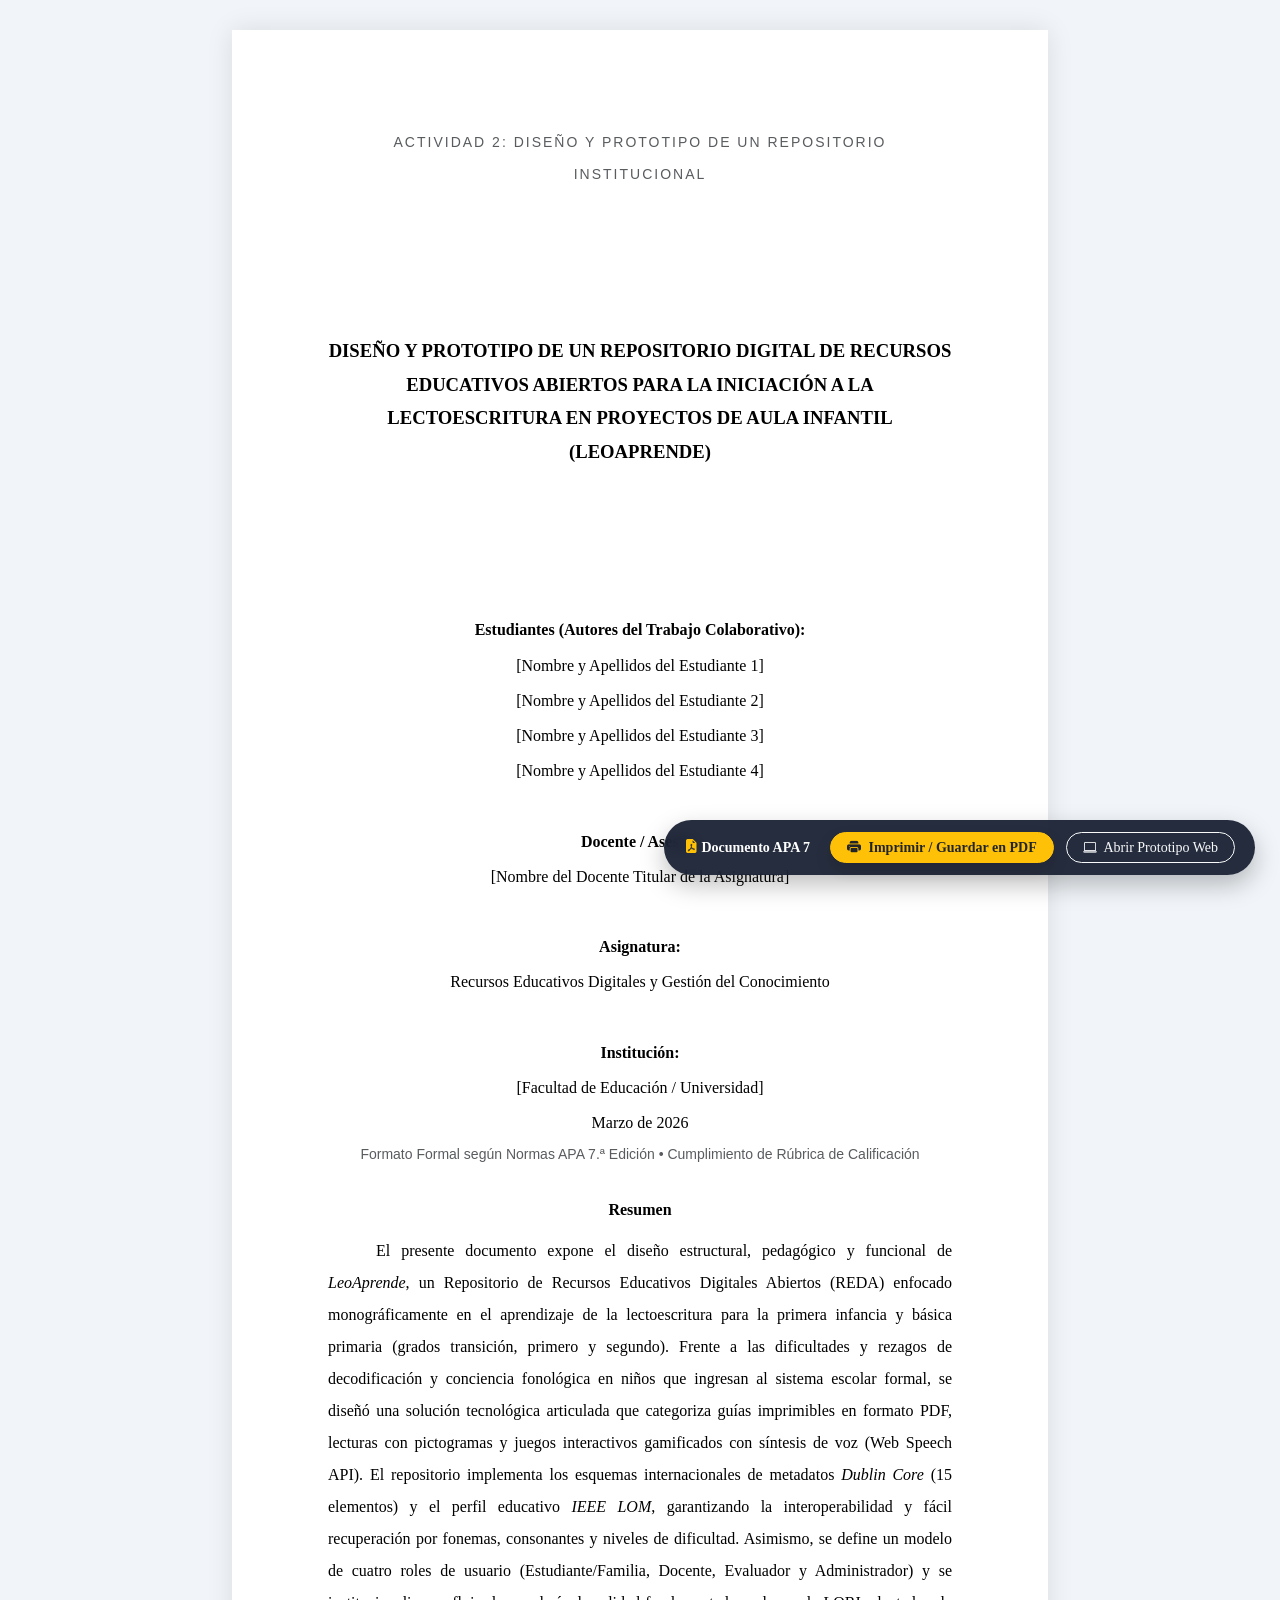
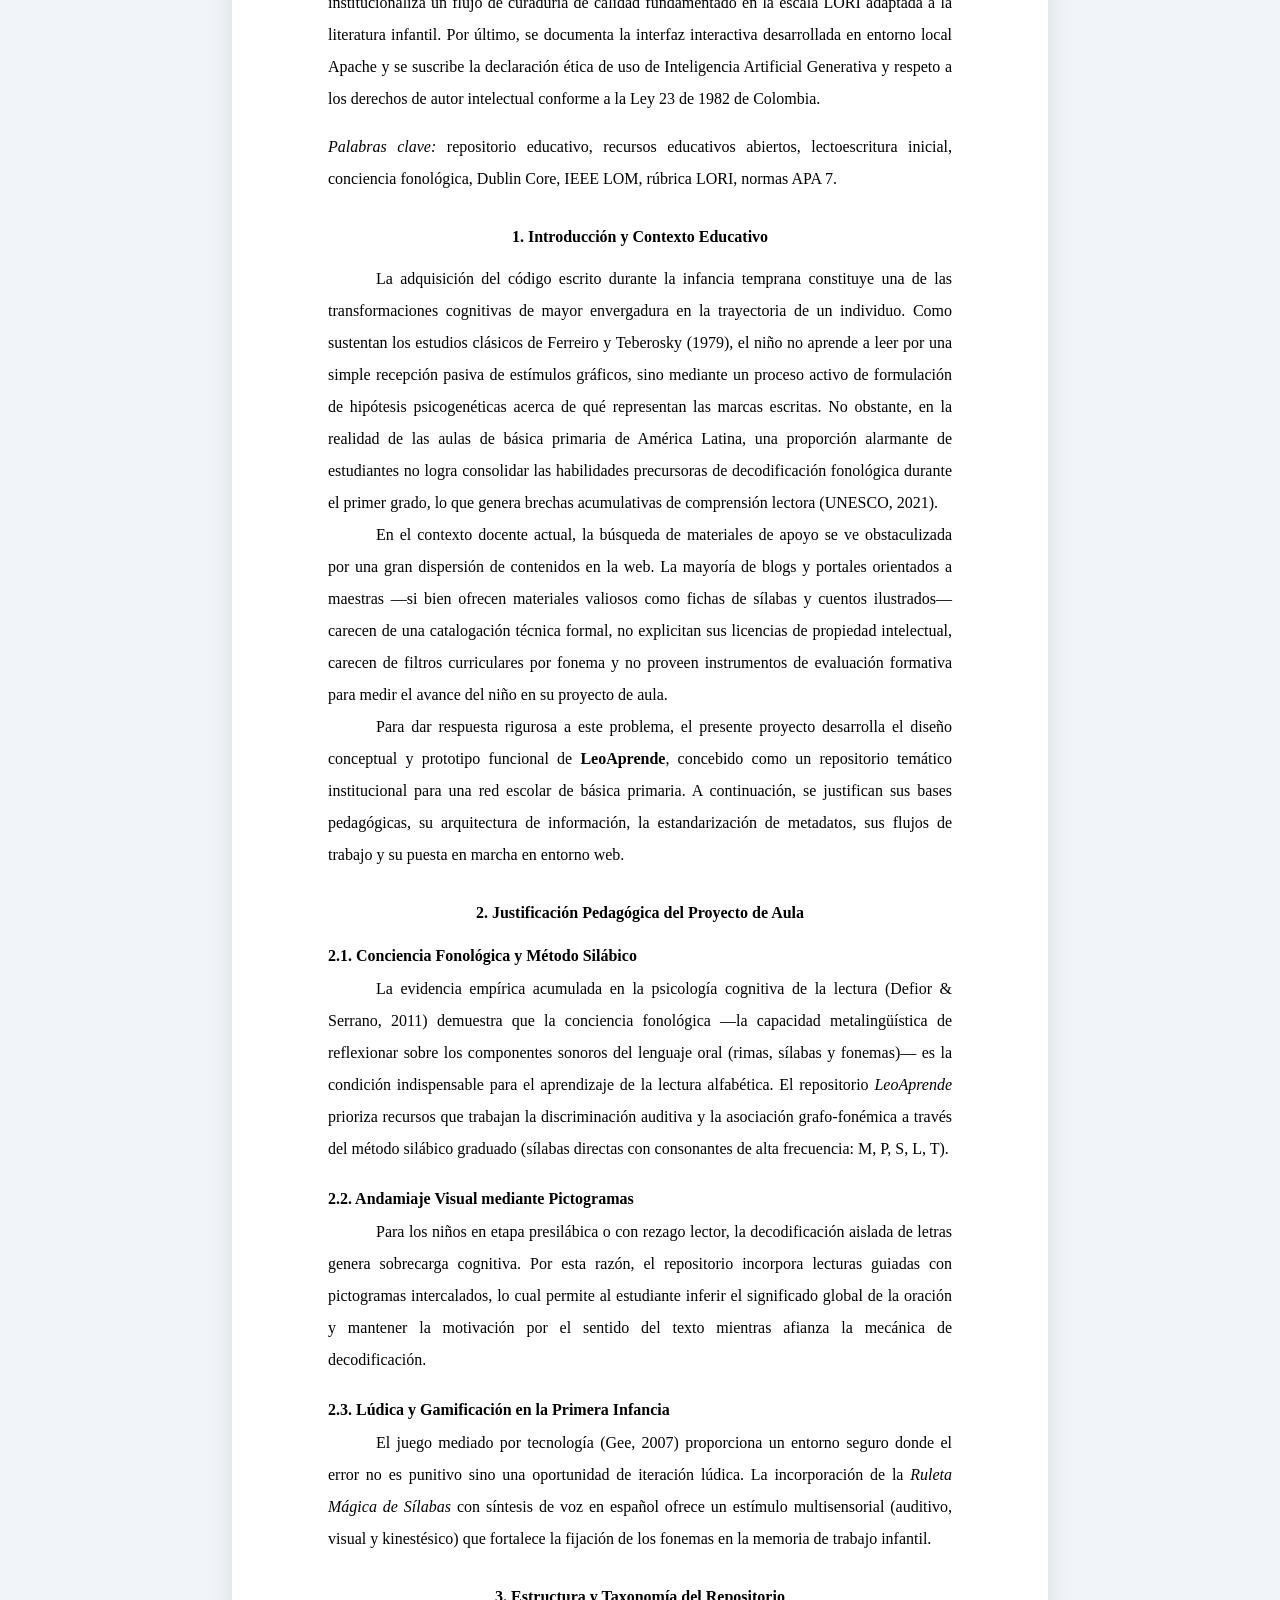
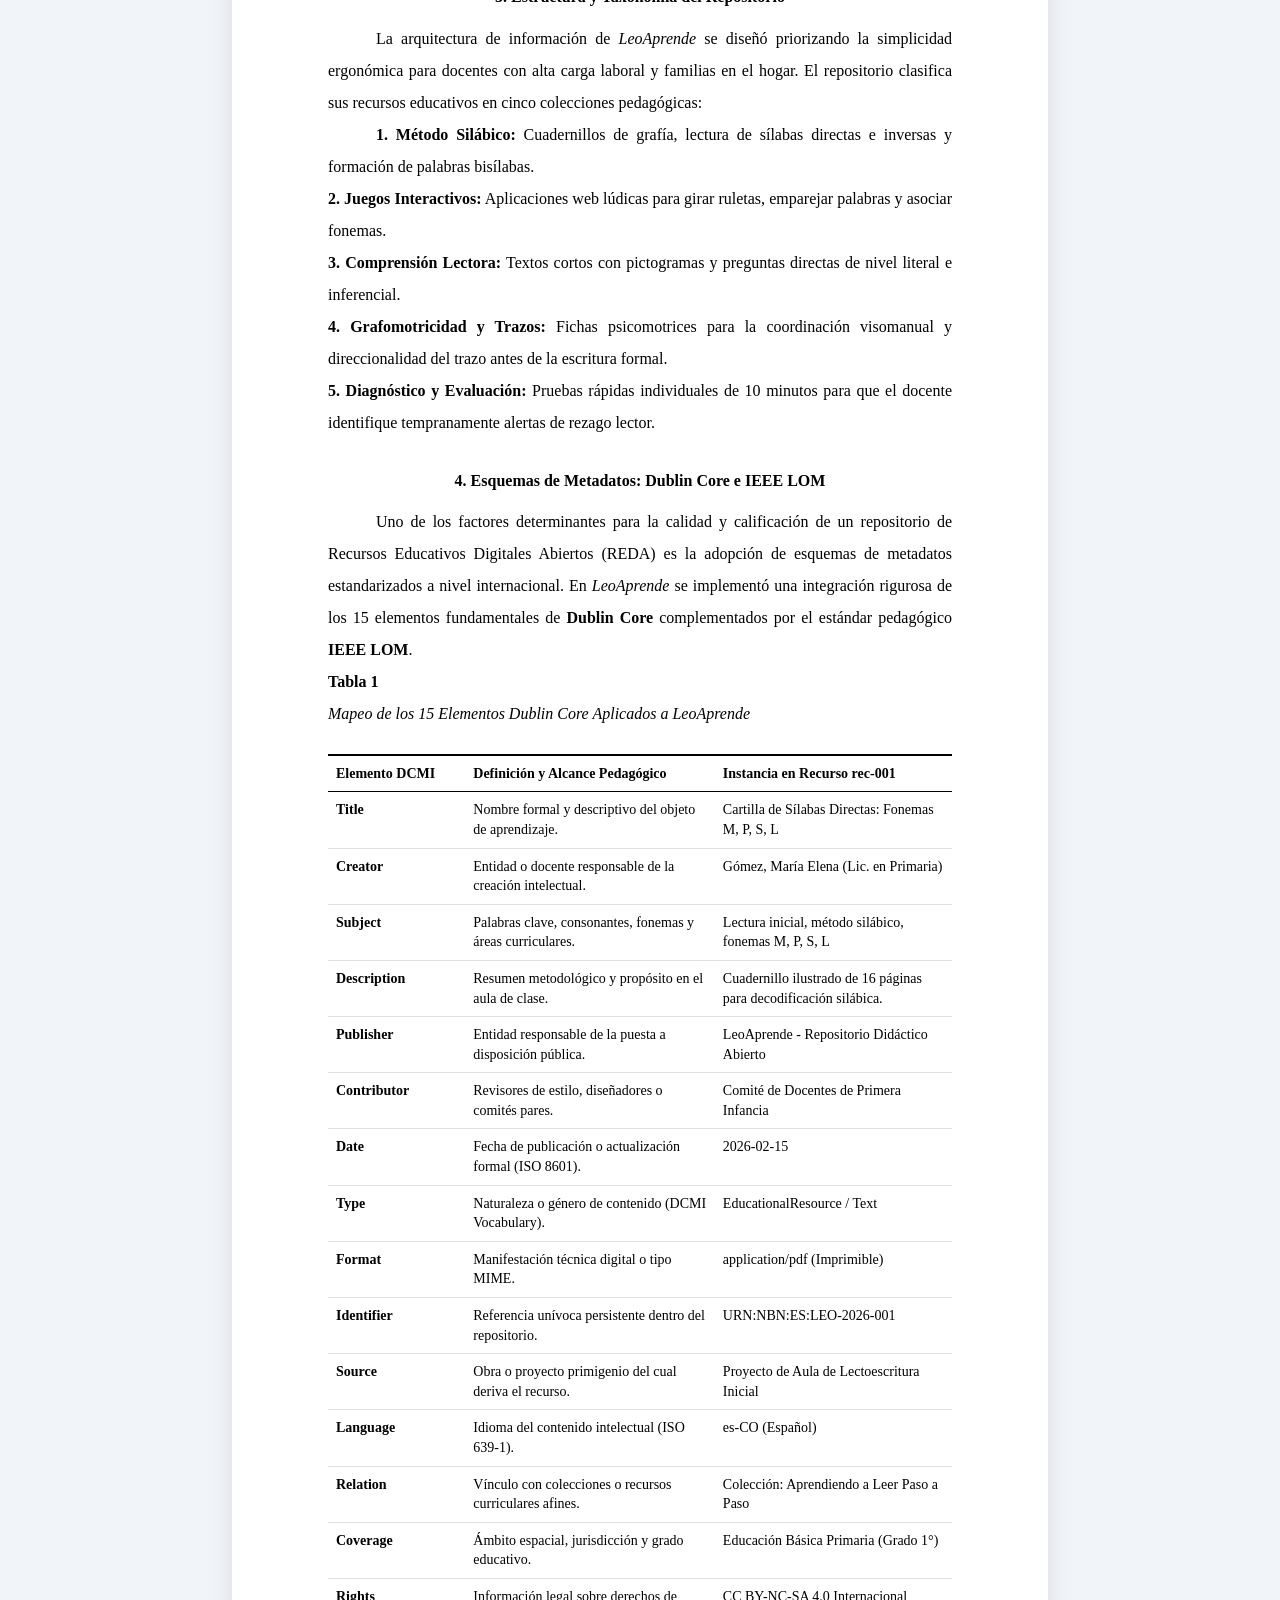
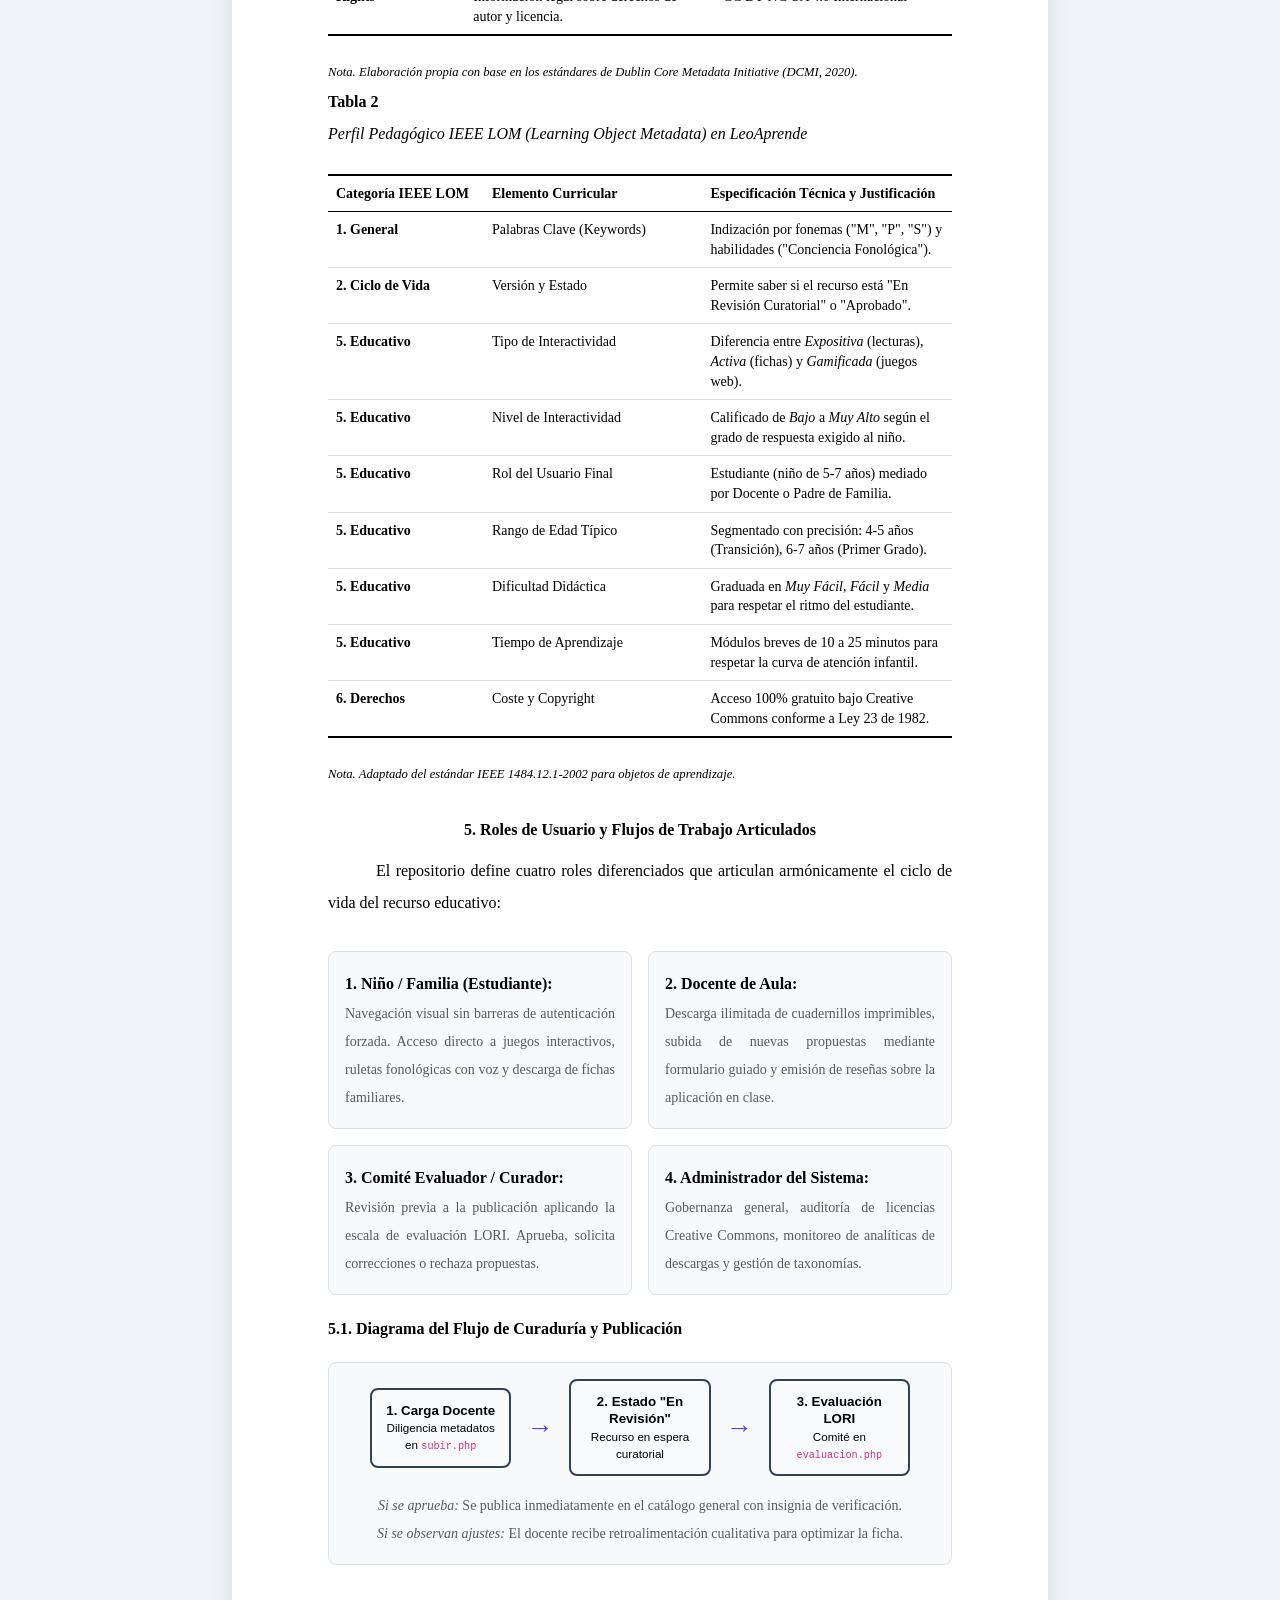
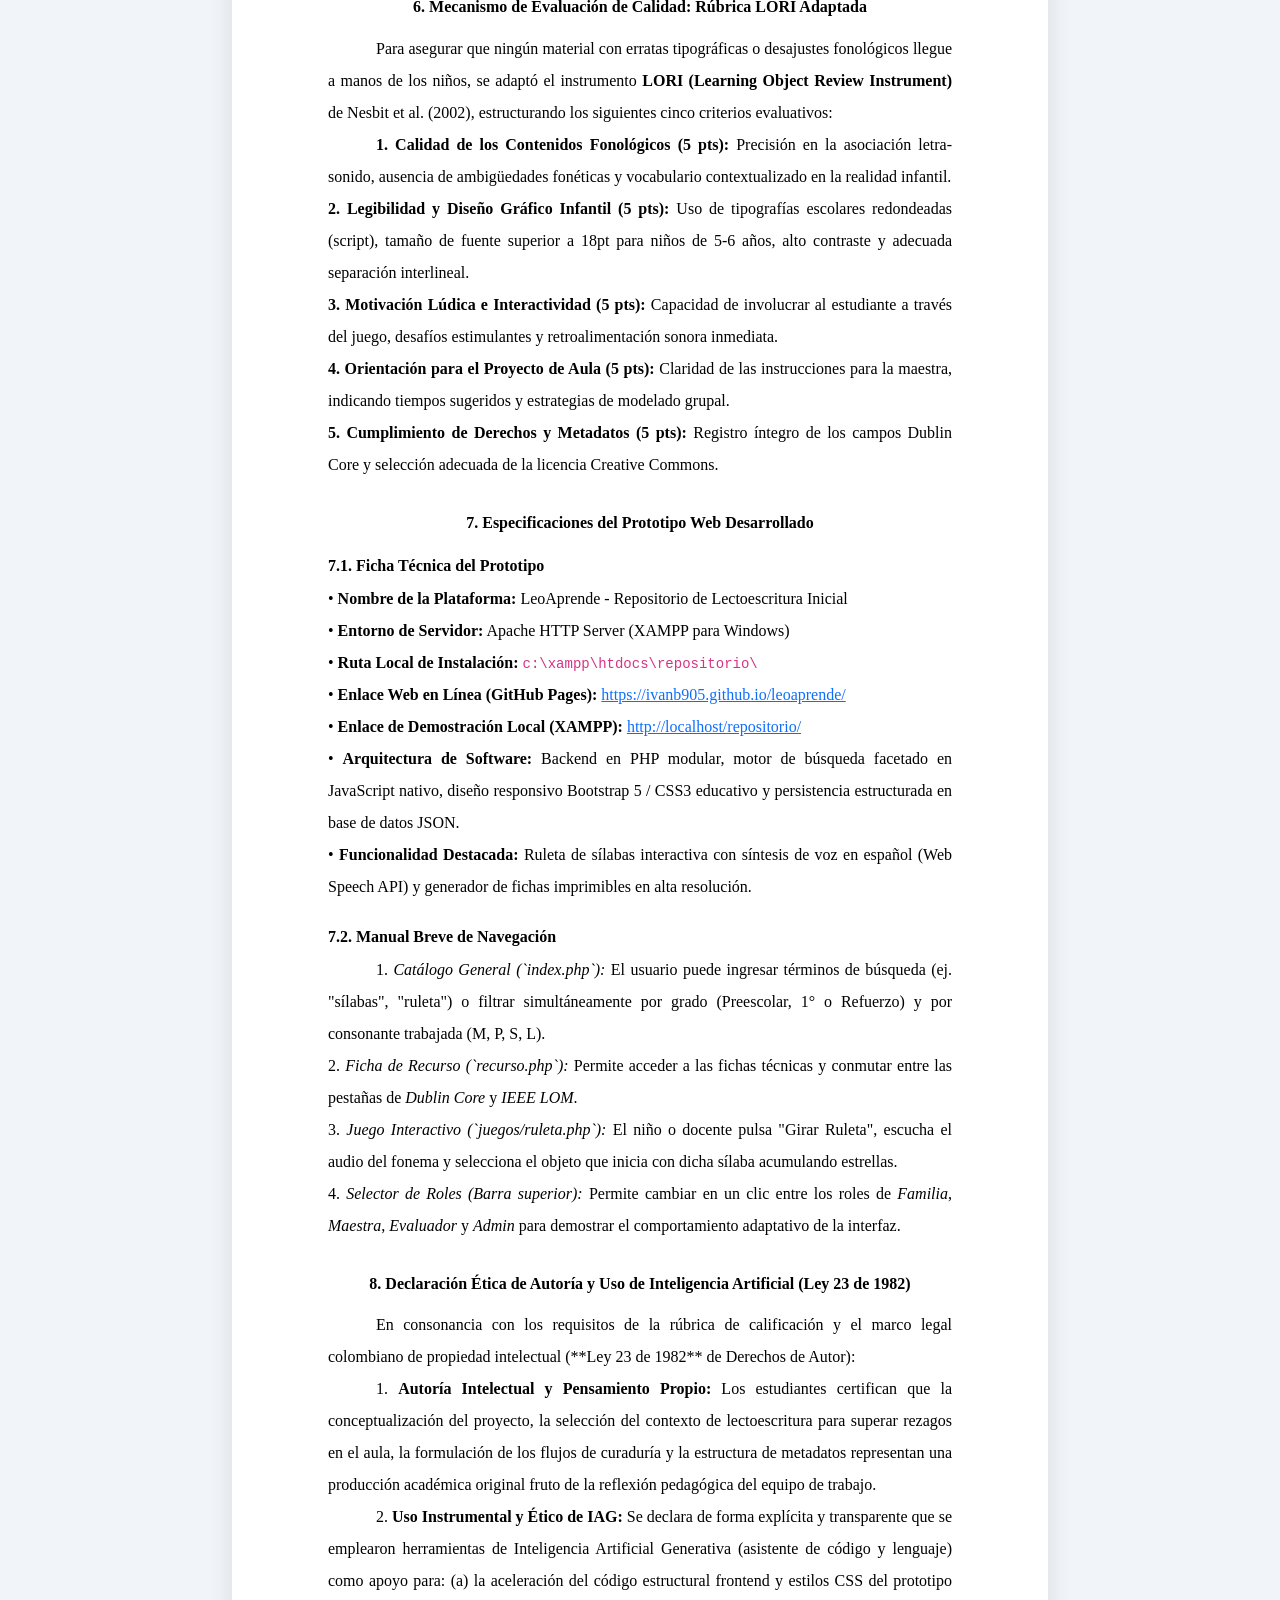
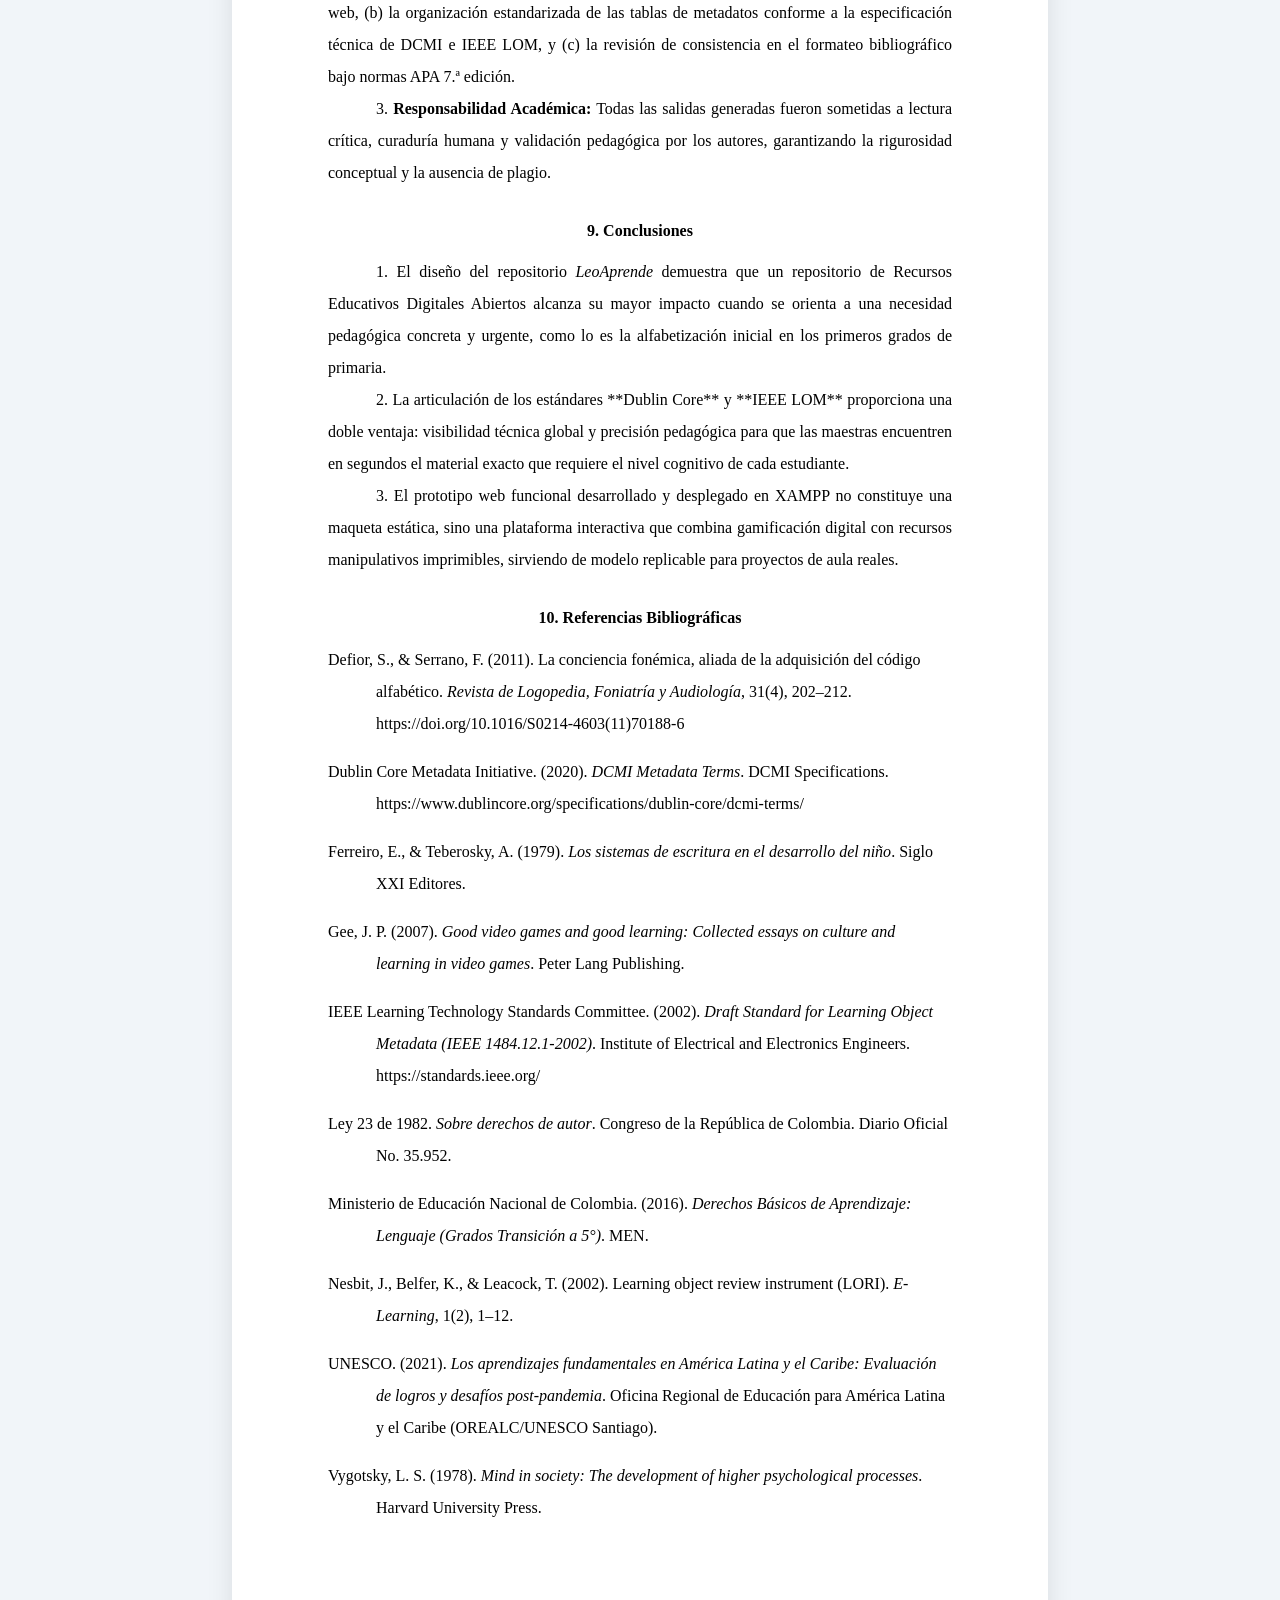
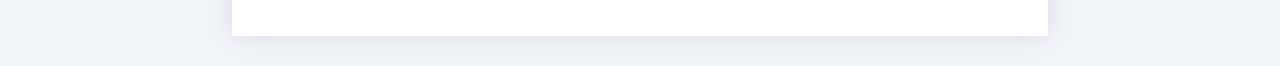
==== commit cfdbc971: "Configure GitHub Pages link for IvanB905/leoaprende" ====
--- a/documento_entrega_apa7.html
+++ b/documento_entrega_apa7.html
@@ -508,7 +508,8 @@
         • <strong>Nombre de la Plataforma:</strong> LeoAprende - Repositorio de Lectoescritura Inicial<br>
         • <strong>Entorno de Servidor:</strong> Apache HTTP Server (XAMPP para Windows)<br>
         • <strong>Ruta Local de Instalación:</strong> <code>c:\xampp\htdocs\repositorio\</code><br>
-        • <strong>Enlace Web de Demostración Local:</strong> <a href="http://localhost/repositorio/" target="_blank">http://localhost/repositorio/</a><br>
+        • <strong>Enlace Web en Línea (GitHub Pages):</strong> <a href="https://ivanb905.github.io/leoaprende/" target="_blank">https://ivanb905.github.io/leoaprende/</a><br>
+        • <strong>Enlace de Demostración Local (XAMPP):</strong> <a href="http://localhost/repositorio/" target="_blank">http://localhost/repositorio/</a><br>
         • <strong>Arquitectura de Software:</strong> Backend en PHP modular, motor de búsqueda facetado en JavaScript nativo, diseño responsivo Bootstrap 5 / CSS3 educativo y persistencia estructurada en base de datos JSON.<br>
         • <strong>Funcionalidad Destacada:</strong> Ruleta de sílabas interactiva con síntesis de voz en español (Web Speech API) y generador de fichas imprimibles en alta resolución.
     </p>
